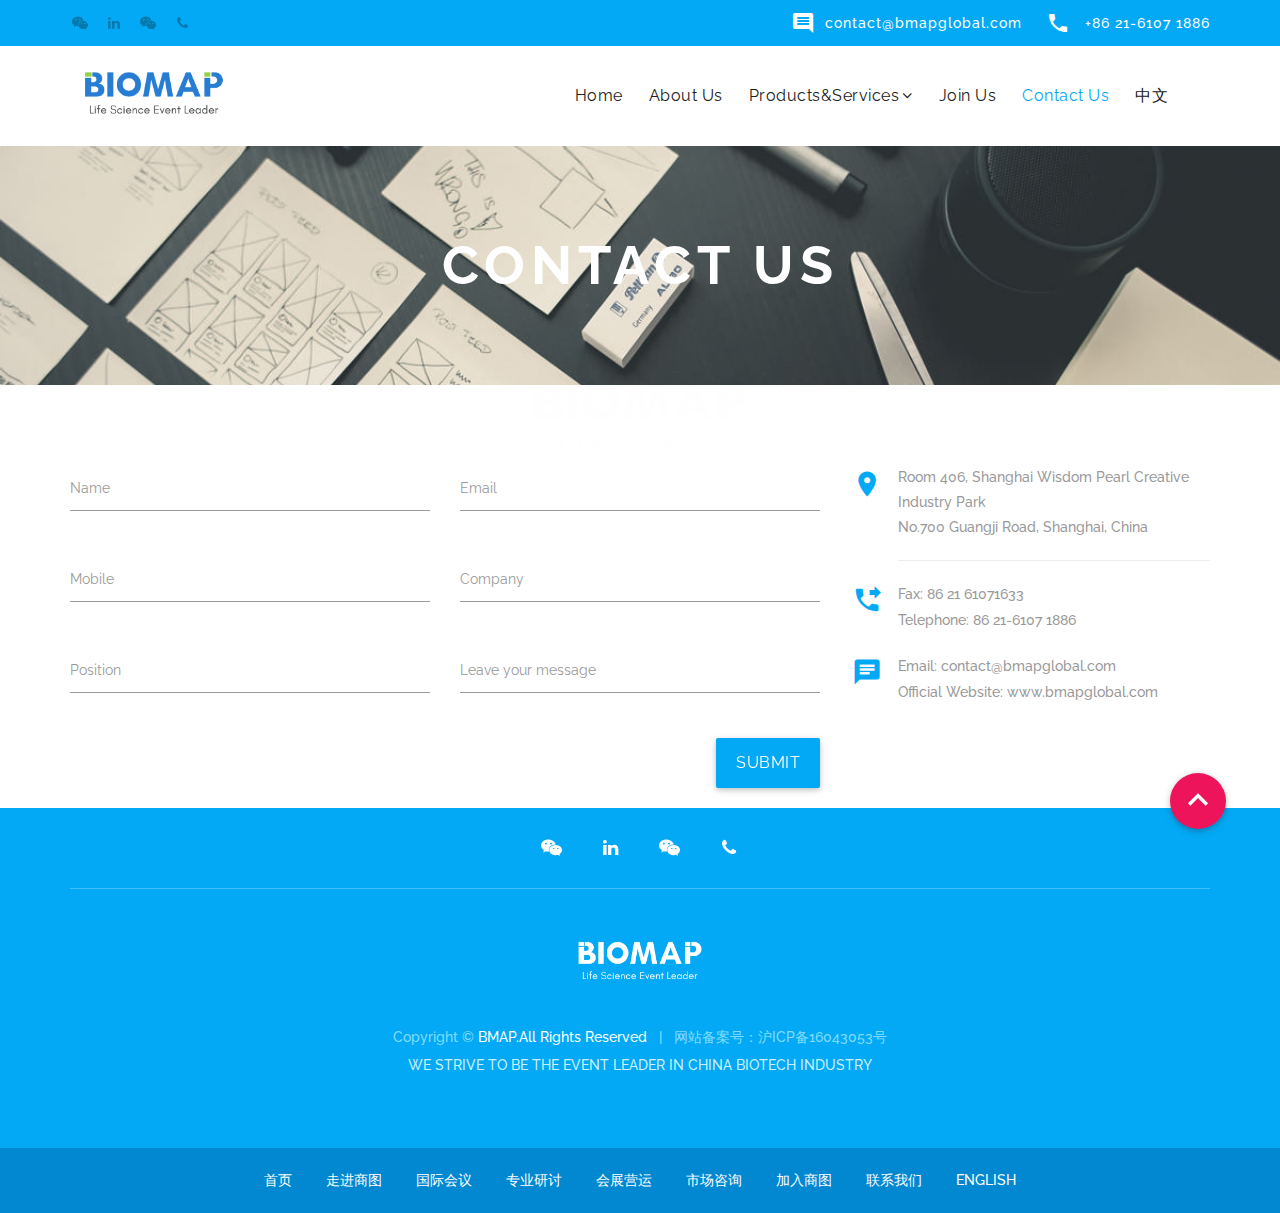
==== contactUs.html @ d89d4b1e "up load bmap" ====
<!DOCTYPE html>
<html lang="en">
<head>
	<meta charset="utf-8">
	<meta http-equiv="X-UA-Compatible" content="IE=edge">
	<meta name="viewport" content="width=device-width, initial-scale=1">
	<meta name="description" content="materialize is a responsive creative agency template">
	<meta name="keywords" content="material, corporate, business, parallax, creative, agency">
	<meta name="author" content="trendytheme.net">

	<title data-localize="header.contactUs"></title>

	<!--  favicon -->
	<link rel="shortcut icon" href="assets/img/ico/favicon.png">
	<!--  apple-touch-icon -->
	<link rel="apple-touch-icon-precomposed" sizes="144x144" href="assets/img/ico/apple-touch-icon-144-precomposed.png">
	<link rel="apple-touch-icon-precomposed" sizes="114x114" href="assets/img/ico/apple-touch-icon-114-precomposed.png">
	<link rel="apple-touch-icon-precomposed" sizes="72x72" href="assets/img/ico/apple-touch-icon-72-precomposed.png">
	<link rel="apple-touch-icon-precomposed" href="assets/img/ico/apple-touch-icon-57-precomposed.png">

	<link href='https://fonts.googleapis.com/css?family=Raleway:400,300,500,700,900' rel='stylesheet' type='text/css'>
	<!-- Material Icons CSS -->
	<link href="assets/fonts/iconfont/material-icons.css" rel="stylesheet">
	<!-- FontAwesome CSS -->
	<link href="assets/fonts/font-awesome/css/font-awesome.min.css" rel="stylesheet">
	<!-- magnific-popup -->
	<link href="assets/magnific-popup/magnific-popup.css" rel="stylesheet">
	<!-- flexslider -->
	<link href="assets/flexSlider/flexslider.css" rel="stylesheet">
	<!-- materialize -->
	<link href="assets/materialize/css/materialize.min.css" rel="stylesheet">
	<!-- Bootstrap -->
	<link href="assets/bootstrap/css/bootstrap.min.css" rel="stylesheet">
	<!-- shortcodes -->
	<link href="assets/css/shortcodes/shortcodes.css" rel="stylesheet">
	<!-- Main Style CSS -->
	<link href="style.css" rel="stylesheet">
	<link rel="stylesheet" type="text/css" href="modules/css/base.css">
	<!-- Corporate CSS -->
	<!-- <link href="assets/css/skins/corporate.css" rel="stylesheet"> -->

	<!-- HTML5 shim and Respond.js for IE8 support of HTML5 elements and media queries -->
	<!-- WARNING: Respond.js doesn't work if you view the page via file:// -->
	<!--[if lt IE 9]>
          <script src="https://oss.maxcdn.com/html5shiv/3.7.2/html5shiv.min.js"></script>
          <script src="https://oss.maxcdn.com/respond/1.4.2/respond.min.js"></script>
        <![endif]-->
</head>

<body id="top" class="has-header-search">

	<!-- Top bar start-->
	<div class="top-bar light-blue visible-md visible-lg">
		<div class="container">
			<div class="row">
				<!-- Social Icon -->
				<div class="col-md-6">
					<!-- Social Icon -->
					<ul class="list-inline social-top tt-animate btt clickHighlight">
						<li>
							<a href="#"><i class="fa fa-weixin"></i></a>
							<img src="./modules/images/erweima.jpg" alt="" class="dis-none">
						</li>
						<li>
							<a href="#"><i class="fa fa-linkedin"></i></a>
							<img src="./modules/images/erweima.jpg" alt="" class="dis-none">
						</li>
						<li>
							<a href="#"><i class="fa fa-weixin"></i></a>
							<img src="./modules/images/erweima.jpg" alt="" class="dis-none">
						</li>
						<li>
							<a href="#"><i class="fa fa-phone"></i></a>
							<img src="./modules/images/erweima.jpg" alt="" class="dis-none">
						</li>
					</ul>
				</div>

				<div class="col-md-6 text-right">
					<ul class="topbar-cta no-margin">
						<li class="mr-20">
							<a><i class="material-icons mr-10">&#xE0B9;</i>contact@bmapglobal.com</a>
						</li>
						<li>
							<a><i class="material-icons mr-10">&#xE0CD;</i> +86 21-6107 1886</a>
						</li>
					</ul>
				</div>
			</div><!-- /.row -->
		</div><!-- /.container -->
	</div>
	<!-- Top bar end-->


	<!--导航-->
	<header id="header" class="tt-nav transparent-header">

		<div class="header-sticky light-header">

			<div class="container">

				<div id="materialize-menu" class="menuzord">

					<!--logo start-->
					<a href="index.html" class="logo-brand">
						<img src="assets/img/logo.png" alt="" />
					</a>
					<!--logo end-->

					<!--mega menu start-->
					<ul class="menuzord-menu pull-right">
						<li><a data-localize="header.homePage" href="index.html">首页</a>
						</li>

						<li><a href="enterTheBusinessCircle.html" data-localize="header.enterTheBusinessCircle">走进商图</a>
						</li>

						<li><a href="javascript:void(0)"><strong data-localize="header.productsServices">产品与服务</strong></a>
							<ul class="dropdown">
								<li><a href="internationalConference.html"
										data-localize="header.productsAndServices.internationalConference">国际会议</a></li>
								<li><a href="professionalDiscussion.html"
										data-localize="header.productsAndServices.professionalSeminars">专业研讨</a></li>
								<li><a href="exhibitionOperation.html"
										data-localize="header.productsAndServices.exhibitionOperation">会展营运</a>
								</li>
								<li><a href="marketConsulting.html"
										data-localize="header.productsAndServices.marketConsultation">市场咨询</a></li>

							</ul>
						</li>

						<li><a href="enteringTheBusiness.html" data-localize="header.joinTheBusinessCircle">加入商图</a>
						</li>

						<li class="active"><a href="contactUs.html" data-localize="header.contactUs">加入我们</a>
						</li>

						<li><a href="javascript:void(0)" data-localize="header.language" id="language">English</a>
						</li>
					</ul>
					<!--mega menu end-->

				</div>
			</div>
		</div>
	</header>
	<!--导航 end-->

	<!-- 页面标题 -->
	<section class="page-title page-title-bg page-title-center ptb-90">
		<div class="container">
			<h2 class="text-bold white-text font-40 font-big" data-localize="contactUs.title">加入我们</h2>
		</div>
	</section>
	<!--页面标题 end-->

	<!-- contact-form-section -->
	<section class="section-padding">

		<div class="container">
			<div class="row">

				<div class="col-md-8">
					<form name="contact-form" id="contactForm" action="sendemail.php" method="POST">

						<div class="row">
							<div class="col-md-6">
								<div class="input-field">
									<input type="text" name="name" class="validate" id="name">
									<label for="name" data-localize="contactUs.name">姓名</label>
								</div>

							</div><!-- /.col-md-6 -->

							<div class="col-md-6">
								<div class="input-field">
									<label class="sr-only" for="email" data-localize="contactUs.email">邮箱</label>
									<input id="email" type="email" name="email" class="validate">
									<label for="email" data-error="wrong" data-success="right" data-localize="contactUs.email">邮箱</label>
								</div>
							</div><!-- /.col-md-6 -->
						</div><!-- /.row -->

						<div class="row">
							<div class="col-md-6">
								<div class="input-field">
									<input id="phone" type="tel" name="phone" class="validate">
									<label for="phone" data-localize="contactUs.mobile">电话</label>
								</div>
							</div><!-- /.col-md-6 -->

							<div class="col-md-6">
								<div class="input-field">
									<input id="website" type="text" name="website" class="validate">
									<label for="website" data-localize="contactUs.company">公司</label>
								</div>
							</div><!-- /.col-md-6 -->
						</div><!-- /.row -->

						<div class="row">
							<div class="col-md-6">
								<div class="input-field">
									<input id="phone" type="tel" name="phone" class="validate">
									<label for="phone" data-localize="contactUs.position">职位</label>
								</div>
							</div><!-- /.col-md-6 -->

							<div class="col-md-6">
								<div class="input-field">
									<input id="website" type="text" name="website" class="validate">
									<label for="website" data-localize="contactUs.leaveYourMessage">留言</label>
								</div>
							</div><!-- /.col-md-6 -->
						</div><!-- /.row -->

						<button type="submit" name="submit" class="waves-effect waves-light btn submit-button mt-30"
							data-localize="contactUs.submit">点击提交</button>
					</form>
				</div><!-- /.col-md-8 -->

				<div class="col-md-4 contact-info">

					<address>
						<i class="material-icons brand-color">&#xE8B4;</i>
						<div class="address" >
							<span data-localize="contactUs.address.content1">中国上海虹口区广纪路700号</span> <br>
							<span data-localize="contactUs.address.content2">明珠创意园二期406室</span>
							<hr>
						</div>

						<i class="material-icons brand-color">&#xE61C;</i>
						<div class="phone">
							<p><span data-localize="contactUs.fax.title"></span>: 86 21 61071633<br>
								<span data-localize="contactUs.telephone.title"></span>: 86 21-6107 1886</p>
						</div>

						<i class="material-icons brand-color">&#xE0B7;</i>
						<div class="mail">
							<p><a href="mailto:#"> <span data-localize="contactUs.emails.title"></span>: contact@bmapglobal.com</a><br>
								<a href="#"> <span data-localize="contactUs.officialWebsite.title"></span>: www.bmapglobal.com</a></p>
						</div>
					</address>
				</div><!-- /.col-md-4 -->
			</div><!-- /.row -->
		</div>

	</section>
	<!-- contact-form-section End -->


	<!--footer 4 start -->
	<footer class="footer footer-four">
		<div class="primary-footer brand-bg text-center">
			<div class="container">

				<a href="#top" class="page-scroll btn-floating btn-large pink back-top waves-effect waves-light"
					data-section="#top">
					<i class="material-icons">&#xE316;</i>
				</a>

				<ul class="social-link tt-animate ltr mt-20 clickHighlight">
					<li>
						<a href="#"><i class="fa fa-weixin"></i></a>
						<img src="./modules/images/erweima.jpg" alt="" class="dis-none">
					</li>
					<li>
						<a href="#"><i class="fa fa-linkedin"></i></a>
						<img src="./modules/images/erweima.jpg" alt="" class="dis-none">
					</li>
					<li>
						<a href="#"><i class="fa fa-weixin"></i></a>
						<img src="./modules/images/erweima.jpg" alt="" class="dis-none">
					</li>
					<li>
						<a href="#"><i class="fa fa-phone"></i></a>
						<img src="./modules/images/erweima.jpg" alt="" class="dis-none">
					</li>
				</ul>

				<hr class="mt-10">

				<div class="row">
					<div class="col-md-12">
						<div class="footer-logo">
							<img src="assets/img/logo-white.png" alt="">
						</div>

						<span class="copy-text">Copyright © <a href="#"> BMAP.All Rights Reserved</a>
							&nbsp; | &nbsp; 网站备案号：沪ICP备16043053号 </a></span>
						<div class="footer-intro">
							<p data-localize="footer.explain">
								致力于打造中国生物科技行业第一活动公司</p>
						</div>
					</div><!-- /.col-md-12 -->
				</div><!-- /.row -->
			</div><!-- /.container -->
		</div><!-- /.primary-footer -->

		<div class="secondary-footer brand-bg darken-2 text-center">
			<div class="container">
				<ul>
					<li><a href="index.html">首页</a></li>
					<li><a href="enterTheBusinessCircle.html">走进商图</a></li>
					<li><a href="internationalConference.html">国际会议</a></li>
					<li><a href="professionalDiscussion.html">专业研讨</a></li>
					<li><a href="exhibitionOperation.html">会展营运</a></li>
					<li><a href="marketConsulting.html">市场咨询</a></li>
					<li><a href="enteringTheBusiness.html">加入商图</a></li>
					<li><a href="contactUs.html">联系我们</a></li>
					<li><a href="javascript:void(0);">English</a></li>
				</ul>
			</div><!-- /.container -->
		</div><!-- /.secondary-footer -->
	</footer>
	<!--footer 4 end-->


	<!-- Preloader -->
	<div id="preloader">
		<div class="preloader-position">
			<img src="assets/img/logo-colored.png" alt="logo">
			<div class="progress">
				<div class="indeterminate"></div>
			</div>
		</div>
	</div>
	<!-- End Preloader -->


	<!-- jQuery -->
	<script src="assets/js/jquery-2.1.3.min.js"></script>
	<script src="assets/bootstrap/js/bootstrap.min.js"></script>
	<script src="assets/materialize/js/materialize.min.js"></script>
	<script src="assets/js/jquery.easing.min.js"></script>
	<script src="assets/js/smoothscroll.min.js"></script>
	<script src="assets/js/menuzord.js"></script>
	<script src="assets/js/equalheight.js"></script>
	<script src="assets/js/bootstrap-tabcollapse.min.js"></script>
	<script src="assets/js/jquery.inview.min.js"></script>
	<script src="assets/js/jquery.countTo.min.js"></script>
	<script src="assets/js/imagesloaded.js"></script>
	<script src="assets/js/jquery.shuffle.min.js"></script>
	<script src="assets/js/jquery.stellar.min.js"></script>
	<script src="assets/flexSlider/jquery.flexslider-min.js"></script>
	<script src="assets/magnific-popup/jquery.magnific-popup.min.js"></script>
	<script src="assets/js/jquery.easypiechart.js"></script>
	<script src="assets/js/scripts.js"></script>

	<!-- 自己写的 -->
	<script src="modules/js/common.js"></script>
	<script src="./modules/libs/jquery-localize/jquery.localize.min.js"></script>
	<script src="./modules/js/language_cookie.js"></script>
</body>

</html>
---- assets/fonts/iconfont/material-icons.css ----
@font-face {
  font-family: 'Material Icons';
  font-style: normal;
  font-weight: 400;
  src: url(MaterialIcons-Regular.eot); /* For IE6-8 */
  src: local('Material Icons'),
       local('MaterialIcons-Regular'),
       url(MaterialIcons-Regular.woff2) format('woff2'),
       url(MaterialIcons-Regular.woff) format('woff'),
       url(MaterialIcons-Regular.ttf) format('truetype');
}

.material-icons {
  font-family: 'Material Icons';
  font-weight: normal;
  font-style: normal;
  font-size: 24px;  /* Preferred icon size */
  display: inline-block;
  width: 1em;
  height: 1em;
  line-height: 1;
  text-transform: none;
  letter-spacing: normal;
  word-wrap: normal;
  white-space: nowrap;
  direction: ltr;

  /* Support for all WebKit browsers. */
  -webkit-font-smoothing: antialiased;
  /* Support for Safari and Chrome. */
  text-rendering: optimizeLegibility;

  /* Support for Firefox. */
  -moz-osx-font-smoothing: grayscale;

  /* Support for IE. */
  font-feature-settings: 'liga';
}
---- assets/css/shortcodes/shortcodes.css ----
/*-----------------------------------------------------------------------------------
Shortcodes style
-----------------------------------------------------------------------------------*/

@import url("accordion.css");
@import url("alert.css");
@import url("blog.css");
@import url("countdown.css");
@import url("facts.css");
@import url("form-style.css");
@import url("featured-box.css");
@import url("footer.css");
@import url("header.css");
@import url("page-title.css");
@import url("portfolio.css");
@import url("promo-box.css");
@import url("pricing.css");
@import url("slider.css");
@import url("tabs.css");
@import url("team.css");
@import url("testimonial.css");
---- style.css ----
/********************************************************
    Template Name: materialize
    Created By: TrendyTheme
    Envato Profile: https://themeforest.net/user/trendytheme
    Website: http://trendytheme.net
    Version: 1.5
    Support: http://trendytheme.net/support
*********************************************************/



/*
====================================
[ CSS TABLE CONTENT ]
------------------------------------
    1.0 - General
    2.0 - Typography
    3.0 - Global Style
    4.0 - Color Presets
    5.0 - Overlay css
    6.0 - Hero css
    7.0 - Background Banner
    8.0 - 404 page
    9.0 - Author Wrapper
    10.0 - Progress bar
    11.0 - Clients
    12.0 - Gallery Thumb
    13.0 - Material CSS Customization
    14.0 - Social Icon Animation
    15.0 - device mockup carousel
    16.0 - Search Style
    17.0 - Preloader

-------------------------------------
[ END CSS TABLE CONTENT ]
=====================================
*/


/* Import css files */
@import url("assets/fonts/flaticon/flaticon.css");

/* Google Web Fonts */
@import url(https://fonts.googleapis.com/css?family=Roboto:400,300,500,700,900);
@import url(https://fonts.googleapis.com/css?family=Great+Vibes);



/* ================= General ==================== */

body{
    font-family: 'Raleway', sans-serif !important;
    font-size: 14px;
    line-height: 29px;
    font-weight: 500;
    color: #999;
    background-color: #fff;
    overflow-x: hidden;
    -webkit-text-size-adjust: 100%;
    -webkit-overflow-scrolling: touch;
    -webkit-font-smoothing: antialiased !important;
}

html {
    font-family: 'Raleway', sans-serif!important;
}

html,
body {
    width: 100%;
    height: 100%;
}


/* Link style
/* ------------------------------ */
a {
    color: #ed145b;
}
a,
a > * {
    outline: none;
    cursor: pointer;
    text-decoration: none;
}
a:focus,
a:hover {
    color: #03a9f4;
    outline: none;
    text-decoration: none;
}


/* Transition elements
/* ------------------------------ */
a,
.navbar a,
.form-control {
    -webkit-transition: all 0.3s ease;
    -moz-transition: all 0.3s ease;
    -ms-transition: all 0.3s ease;
    -o-transition: all 0.3s ease;
    transition: all 0.3s ease; 
}


/* ================ Typography ================== */

h1, h2, h3, h4, h5, h6{
    font-family: 'Raleway', sans-serif!important;
    font-weight: 700;
    color: #202020;
    margin: 0 0 15px;
}

h1 {
    font-size: 40px;
}
h2 {
    font-size: 20px;
}
h3 {
    font-size: 18px;
}
h4 {
    font-size: 16px;
}
h5 {
    font-size: 14px;
}
h6 {
    font-size: 12px;
}

p img { 
    margin: 0; 
}

p {
    margin: 0 0 20px;
    /* margin: 0 0 30px; */
    line-height: 26px;
}

hr {
    margin: 0;
}

/* Material Button Style
/* ------------------------------ */
.btn {
    height: 50px;
    padding: 12px 20px;
    font-size: 16px;
    line-height: 26px;
    border-radius: 2px;
    background-color: #03a9f4; /*brand primary color*/
    border: 0;
}

.btn-lg {
    padding: 12px 38px;
}

/*button size in extra small devices*/
@media screen and (max-width: 767px) {
    .btn-lg {
        height: auto;
        font-size: 14px;
        padding: 8px 25px;
    }
}

.btn:hover{
    background-color: #03a9f4;
}

.btn.active, 
.btn:active {
    box-shadow: 0 5px 11px 0 rgba(0, 0, 0, 0.18), 0 4px 15px 0 rgba(0, 0, 0, 0.15);
}


.btn.white,
.btn.white:hover,
.btn.white:focus {
    color: #03a9f4;
}

.btn i.material-icons {
    font-size: 20px;
}

.btn.focus, 
.btn:focus, 
.btn:hover {
    color: #fff;
}
.btn:focus,
button:focus {
    outline: none !important;
}


/*Download Button*/
.btn-download {
    padding: 16px 38px;
    text-align: left;
    line-height: 22px;
    height: 75px;
}
.btn-download i{
    font-size: 30px;
    line-height: 48px;
}
.btn-download span{
    display: block!important;
    overflow: hidden;
}
.btn-download strong{
    display: block;
    font-size: 20px;
    font-weight: 900;
    text-transform: uppercase;
}



address {
    margin: 30px 0 0;
    font-style: normal;
    line-height: 25px;
}
address hr {
    margin-top: 20px;
    margin-bottom: 20px; 
}


thead {
    color: #272829;
    background-color: #f5f5f5;
    border-bottom: 1px solid #eee;
}
.table>thead>tr>th {
    padding: 12px 8px;
}
.table>thead>tr>th {
    border-bottom: 0;
}
.table>tbody>tr>td,
.table>tbody>tr>th {
    color: #666;
    padding: 15px 8px;
    border-top: 1px solid #eee;
}



.contact-info i {
    font-size: 30px;
    line-height: 38px;
    float: left;
    margin-right: 18px;
    padding-left: 2px;
}

.contact-info .address,
.contact-info .phone,
.contact-info .mail{
    overflow: hidden;
}
.contact-info .mail a {
    color: #999;
}
.contact-info .mail a:hover {
    color: #03a9f4;
}

#mapcontent p {
    margin: 0;
}


/*Contact Form*/
.contact-form-wrapper {
    background: url('assets/img/vactor-map.png') no-repeat center center;
}
.contact-form-bg {
    background: url('assets/img/vactor-map.png') no-repeat center center;
    background-size: contain;
}

@media (min-width: 992px) {
    #contactForm .submit-button {
        float: right;
    }
}




/* Customize Material Form style 
/* ------------------------------------ */
.form-control {
    border-radius: 0;
}
.input-field {
    margin-top: 45px;
}
.input-field label {
    color: #999;
    top: 0;
    left: 0;
    font-size: 14px;
    line-height: 16px;
    font-weight: 400;
    margin: 0;
}
.input-field label.active {
    font-size: 12px;
}

.alert {
    padding: 12px 15px;
}

.overflow-hidden {
	overflow: hidden;
}

/* ================= Global Classes ==================== */
.no-margin {
    margin: 0 !important;
}

.no-gutter > [class*='col-'] {
    padding-right: 0;
    padding-left: 0;
}
.no-padding {
    padding: 0 !important;
}

.section-padding {
    padding: 110px 0;
}


/*margin top*/
.mt-10 {
    margin-top: 10px;
}
.mt-15 {
    margin-top: 15px;
}
.mt-20 {
    margin-top: 20px;
}
.mt-30 {
    margin-top: 30px;
}
.mt-40 {
    margin-top: 40px;
}
.mt-50 {
    margin-top: 50px;
}
.mt-80 {
    margin-top: 80px;
}
.mt-100 {
    margin-top: 100px;
}

/*margin bottom*/
.mb-10 {
    margin-bottom: 10px !important;
}
.mb-15 {
    margin-bottom: 15px !important;
}
.mb-20 {
    margin-bottom: 20px !important;
}
.mb-30 {
    margin-bottom: 30px !important;
}
.mb-40 {
    margin-bottom: 40px !important;
}
.mb-50 {
    margin-bottom: 50px !important;
}
.mb-80 {
    margin-bottom: 80px !important;
}
.mb-100 {
    margin-bottom: 100px !important;
}
.mtb-50 {
    margin: 50px 0 !important;
}

/*margin right*/
.mr-10 {
    margin-right: 10px;
}
.mr-20 {
    margin-right: 20px;
}

/*margin left*/
.ml-10 {
    margin-left: 10px;
}
.ml-20 {
    margin-left: 20px;
}



/*padding-top*/
.padding-top-50 {
    padding-top: 50px;
}
.padding-top-70 {
    padding-top: 70px;
}
.padding-top-90 {
    padding-top: 90px;
}
.padding-top-100 {
    padding-top: 100px;
}
.padding-top-110 {
    padding-top: 110px;
}
.padding-top-120 {
    padding-top: 120px;
}
.padding-top-160 {
    padding-top: 160px;
}
.padding-top-220 {
    padding-top: 220px;
}

@media screen and (max-width: 768px) {
    .padding-top-220 {
        padding-top: 170px;
    }
}



/*padding-bottom*/

.padding-bottom-20 {
    padding-bottom: 20px;
}
.padding-bottom-30 {
    padding-bottom: 30px;
}
.padding-bottom-50 {
    padding-bottom: 50px;
}
.padding-bottom-70 {
    padding-bottom: 70px;
}
.padding-bottom-80 {
    padding-bottom: 80px;
}
.padding-bottom-90 {
    padding-bottom: 90px;
}
.padding-bottom-100 {
    padding-bottom: 100px;
}
.padding-bottom-110 {
    padding-bottom: 110px;
}
.padding-bottom-120 {
    padding-bottom: 120px;
}
.padding-bottom-190 {
    padding-bottom: 190px;
}


@media screen and (min-width: 992px) {
    /*padding left*/
    .pl-100 {
        padding-left: 100px;
    }
}

/*padding top bottom*/
.ptb-30 {
    padding: 30px 0;
}
.ptb-50 {
    padding: 50px 0;
}
.ptb-70 {
    padding: 70px 0;
}
.ptb-90 {
    padding-top: 190px;
    padding-bottom: 90px;
}
.ptb-110 {
    padding-top: 110px;
    padding-bottom: 110px;
}
.ptb-120 {
    padding-top: 120px;
    padding-bottom: 120px;
}
.ptb-150 {
    padding: 150px 0;
}
.ptb-190 {
    padding: 190px 0;
}


/*Margin for small devices*/
@media screen and (max-width: 991px) {
    /*margin top*/
    .mt-sm-30 {
        margin-top: 30px;
    }
    .mt-sm-50 {
        margin-top: 50px;
    }
    
    /*margin-bottom*/
    .mb-sm-30 {
        margin-bottom: 30px;
    }
    .mb-sm-50 {
        margin-bottom: 50px;
    }
}


@media screen and (max-width: 768px) {
    .mt-xs-30 {
        margin-top: 30px;
    }
    .mt-xs-46 {
        margin-top: 46px;
    }
}




/*Border Radious*/
.radius-2 {
    border-radius: 2px;
}
.radius-3 {
    border-radius: 3px;
}
.radius-4 {
    border-radius: 4px;
}


/*Font Family*/
.font-roboto {
    font-family: 'Roboto', sans-serif !important;
}
.font-greatvibes {
    font-family: 'Great Vibes', cursive !important;
}


/*Font Size*/
.font-20 {
    font-size: 20px
}
.font-25 {
    font-size: 25px
}
.font-30 {
    font-size: 30px
}
.font-35 {
    font-size: 35px
}
.font-40 {
    font-size: 40px
}


/*font size in extra small devices*/
@media screen and (max-width: 767px) {

    .font-30 {
        font-size: 25px
    }

    h1,
    .font-35,
    .font-40 {
        font-size: 30px
    }
}



/*Line Height*/
.line-height-40 {
    line-height: 40px;
}
.line-height-50 {
    line-height: 50px;
}

.text-light {
    font-weight: 300 !important;
}

.text-regular {
    font-weight: 400 !important;
}

.text-medium {
    font-weight: 500 !important;
}
.text-bold {
    font-weight: 700 !important;
}
.text-extrabold {
    font-weight: 900 !important;
}

.dark-text {
    color: #202020 !important;
}

.light-grey-text {
    color: #dedede !important;
}




/*List Style*/
.list-icon li{
    font-size: 17px;
    line-height: 40px;
}
.list-icon li .material-icons {
    position: relative;
    top: 5px;
}



/*height*/
.height-200 {
    height: 200px!important;
}
.height-350 {
    height: 350px!important;
}
.height-450 {
    height: 450px!important;
}
.height-650 {
    height: 650px!important;
}




/* ================= Color Presets ==================== */
.brand-color {
    color: #03a9f4 !important; /*theme primary color*/
}
.brand-color.darken-2 {
    color: #0288d1 !important;
}
.brand-bg {
    background-color: #03a9f4 !important; /*theme primary background color*/
}

.brand-bg.darken-2 {
    background-color: #0288d1 !important;
}

.brand-hover:hover {
	background-color: #03a9f4 !important; /*theme primary hover color*/
}



.green-bg {
    background-color: #71c44c !important;
}
.green-color {
    color: #71c44c !important;
}
 
.pink {
    background-color: #ed145b !important;
}
.white-bg {
    background-color: #fff !important;
}
.gray-bg {
    background-color: #f5f5f5!important;
}
.light-gray-bg {
    background-color: #f3f3f3 !important;
}
.light-pink-bg {
    background: #fff8f1 !important;
}

.dark-bg.darken-1 {
    background: #101010 !important;
}
.dark-bg {
    background: #202020 !important;
}
.dark-bg.lighten-1 {
    background-color: #1e262a !important;
}
.dark-bg.lighten-2 {
    background-color: #303b41 !important;
}
.dark-bg.lighten-3 {
    background-color: #2c2c2c !important;
}
.dark-bg.lighten-4 {
    background-color: #373a3d !important;
}

.border-top {
    border-top: 1px solid #eee;
}
.border-tb {
    border-top: 1px solid #eee;
    border-bottom: 1px solid #eee;
}



/* ================= Pre Defined Overlay ==================== */

.overlay,
.overlay .container {
  position: relative;
}
.overlay:before {
    content: "";
    width: 100%;
    height: 100%;
    position: absolute;
    top: 0;
    left: 0;
    background: rgba(0, 0, 0, 0.2); /*fallback overlay*/
}


/* dark overlay */
.overlay.dark-0:before {
    background-color: rgba(0,0,0,0);
}
.overlay.dark-1:before {
    background-color: rgba(0,0,0,.1);
}
.overlay.dark-2:before {
    background-color: rgba(0,0,0,.2);
}
.overlay.dark-3:before {
    background-color: rgba(0,0,0,.3);
}
.overlay.dark-4:before {
    background-color: rgba(0,0,0,.4);
}
.overlay.dark-5:before {
    background-color: rgba(0,0,0,.5);
}
.overlay.dark-6:before {
    background-color: rgba(0,0,0,.6);
}
.overlay.dark-7:before {
    background-color: rgba(0,0,0,.7);
}
.overlay.dark-8:before {
    background-color: rgba(0,0,0,.8);
}
.overlay.dark-9:before {
    background-color: rgba(0,0,0,.9);
}
.overlay.dark-10:before {
    background-color: rgba(0,0,0,1);
}


/* light overlay */
.overlay.light-0:before {
    background-color: rgba(255,255,255,0);
}
.overlay.light-1:before {
    background-color: rgba(255,255,255,.1);
}
.overlay.light-2:before {
    background-color: rgba(255,255,255,.2);
}
.overlay.light-3:before {
    background-color: rgba(255,255,255,.3);
}
.overlay.light-4:before {
    background-color: rgba(255,255,255,.4);
}
.overlay.light-5:before {
    background-color: rgba(255,255,255,.5);
}
.overlay.light-6:before {
    background-color: rgba(255,255,255,.6);
}
.overlay.light-7:before {
    background-color: rgba(255,255,255,.7);
}
.overlay.light-8:before {
    background-color: rgba(255,255,255,.8);
}
.overlay.light-9:before {
    background-color: rgba(255,255,255,.9);
}
.overlay.light-10:before {
    background-color: rgba(255,255,255,1);
}



.full-height {
  height: 100vh;
  width: 100%;
}

.half-height {
  height: 78vh !important;
  width: 100%;
}


/*Verticle Aligne Middle for equel height*/
.valign-wrapper {
    display: table;
    width: 100%;
}
.valign-cell {
    display: table-cell;
    vertical-align: middle;
}


/*equal height wrapper*/
.equal-wrapper {}
.equal-wrapper img {
    width: 100%;
}
.equal-wrapper-content {
    padding: 0 120px;
}
.equal-wrapper-content .featured-item .icon {
    float: left;
    margin-right: 35px;
    color: #60e3f8;
}

@media screen and (max-width: 991px) {
    .equal-wrapper-content {
        padding: 50px 30px;
    }
}


/* ================= Hero Unit ==================== */
.intro-title {
    font-size: 60px;
    font-weight: 900;
}
.sub-intro {
    display: block;
    margin: 0 auto 30px;
}
@media (min-width: 768px){
    .sub-intro {
        width: 60%;
    }
}


.section-title {
    font-size: 40px;
    margin-bottom: 50px;
}
.section-sub {
    margin: 0 auto;
}
@media (min-width: 992px){
    .section-sub {
        width: 60%;
    }
}

.width-60 {
    width: 60%;
    margin: 0 auto;
}

@media screen and (max-width: 767px) {

    .intro-title {
        font-size: 35px;
    }
    .section-title {
        font-size: 30px;
    }
    .section-title p {
        width: 100%;
    }
    .width-60 {
        width: 100%;
    }

}


/*Hero Clouds*/
.hero-clouds {
  position: absolute;
  top: 0;
  left: 0;
  width: 250.625em;
  height: 100vh;
  background: url('assets/img/banner/clouds.png') 0px 100% repeat-x;
  -webkit-animation: cloudLoop 80s linear infinite;
          animation: cloudLoop 80s linear infinite;
}


/*keyframes for cloud*/
@-webkit-keyframes cloudLoop {
  0% {
    -webkit-transform: translate3d(0, 0, 0);
            transform: translate3d(0, 0, 0);
  }
  100% {
    -webkit-transform: translate3d(-50%, 0, 0);
            transform: translate3d(-50%, 0, 0);
  }
}

@keyframes cloudLoop {
  0% {
    -webkit-transform: translate3d(0, 0, 0);
            transform: translate3d(0, 0, 0);
  }
  100% {
    -webkit-transform: translate3d(-50%, 0, 0);
            transform: translate3d(-50%, 0, 0);
  }
}



/*Mouse animate icon*/
.mouse-icon {
    position: absolute;
    left: 50%;
    bottom: 40px;
    border: 2px solid #fff;
    border-radius: 16px;
    height: 40px;
    width: 24px;
    margin-left: -15px;
    display: block;
    z-index: 10;
}

.mouse-icon .wheel {
    -webkit-animation-name: drop;
    -webkit-animation-duration: 1s;
    -webkit-animation-timing-function: linear;
    -webkit-animation-delay: 0s;
    -webkit-animation-iteration-count: infinite;
    -webkit-animation-play-state: running;
    animation-name: drop;
    animation-duration: 1s;
    animation-timing-function: linear;
    animation-delay: 0s;
    animation-iteration-count: infinite;
    animation-play-state: running;
}

.mouse-icon .wheel {
    position: relative;
    border-radius: 10px;
    background: #fff;
    width: 2px;
    height: 6px;
    top: 4px;
    margin-left: auto;
    margin-right: auto;
}

@-webkit-keyframes drop {
    0%   { top:5px;  opacity: 0;}
    30%  { top:10px; opacity: 1;}
    100% { top:25px; opacity: 0;}
}

@keyframes drop {
    0%   { top:5px;  opacity: 0;}
    30%  { top:10px; opacity: 1;}
    100% { top:25px; opacity: 0;}
}





/*Video Introduction*/
.video-intro {
    position: relative;
}
.video-intro .external-link {
    position: absolute;
    top: 50%;
    left: 50%;
    margin-top: -30px;
    margin-left: -30px;
}
.video-intro .external-link .material-icons {
    font-size: 60px;
    color: rgba(255, 255, 255, 0.4);
    -webkit-transition: color 0.3s ease;
    -moz-transition: color 0.3s ease;
    -ms-transition: color 0.3s ease;
    transition: color 0.3s ease;
}

.video-intro:hover .external-link .material-icons {
    color: rgba(255, 255, 255, 0.9);
}


.video-trigger i.material-icons {
    font-size: 68px;
    color: #fff;
    margin: 0 20px;
    position: relative;
    top: 24px;
}


.mocup-wrapper {
    position: relative;
}
.mocup-wrapper img {
    max-width: 100%;
}

@media screen and (max-width: 991px) {
   .mocup-wrapper-sm img{
        width: 100%;
   } 
}



/* ================= Banner Background ==================== */
.bg-cover,
[class*='banner-'] {
    background-size: cover !important;
}

.banner-1 {
    background-image: url("assets/img/banner/banner-1.jpg");  
}
.banner-2 {
    background-image: url("assets/img/banner/banner-2.jpg");  
}
.banner-3 {
    background-image: url("assets/img/banner/banner-3.jpg");  
}
.banner-4 {
    background-image: url("assets/img/banner/banner-4.jpg");  
}
.banner-5 {
    background-image: url("assets/img/banner/banner-5.jpg");
}
.banner-6 {
    background-image: url("assets/img/banner/banner-6.jpg");  
}
.banner-7 {
    background-image: url("assets/img/banner/banner-7.jpg");  
}
.banner-8 {
    background-image: url("assets/img/banner/banner-8.jpg");
}
.banner-9 {
    background-image: url("assets/img/banner/banner-9.jpg");  
}
.banner-10 {
    background-image: url("assets/img/banner/banner-10.jpg");  
}
.banner-11 {
    background-image: url("assets/img/banner/banner-11.jpg");  
}
.banner-12 {
    background-image: url("assets/img/banner/banner-12.jpg");  
}
.banner-13 {
    background-image: url("assets/img/banner/banner-13.jpg");  
}
.banner-14 {
    background-image: url("assets/img/banner/banner-14.jpg"); 
}
.banner-14.overlay::before  {
    background-color: rgba(246, 72, 63, 0.9);
}
.banner-15 {
    background-image: url("assets/img/banner/banner-15.jpg");  
}
.banner-16 {
    background-image: url("assets/img/banner/banner-16.jpg");  
}
.banner-17 {
    background-image: url("assets/img/banner/banner-17.jpg");  
}
.banner-18 {
    background-image: url("assets/img/banner/banner-18.jpg");  
}
.banner-19 {
    background-image: url("assets/img/banner/banner-19.jpg");  
}
.banner-20 {
    background-image: url("assets/img/banner/banner-20.jpg");  
}

@media screen and (max-width: 767px) {
    .banner-wrapper {
        margin-top: 45px;
    }
}

@media (min-width: 992px) {
    .bg-fixed {
        background-attachment: fixed;
    }
}


/* ================= 404 Page ==================== */
.error-wrapper {
    padding: 50px 0;
}
.error-wrapper i {
    font-size: 130px;
    line-height: 170px;
    text-align: center;
    display: block;
    color: #dadada;
}

.error-info {
    padding-left: 60px;
    border-left: 1px solid #eee;
}
.error-info h1{
    color: #fff;
    font-size: 130px;
    line-height: 100px;
    font-weight: 700;
    text-shadow: 5px 5px 0 #dadada, -1px -1px 0 #dadada, 1px -1px 0 #dadada, -1px 1px 0 #dadada, 1px 1px 0 #dadada;
}
.ie9 .error-info h1,
.ie9 .error-wrapper-alt h1{
    color: #999;
}
.error-sub {
    display: block;
    font-size: 30px;
    line-height: 45px;
    font-weight: 700;
    text-transform: uppercase;
}

@media screen and (max-width: 767px) {
    .error-info {
        padding-left: 0;
        border-left: 0;
        text-align: center;
    }
}
@media (min-width: 992px) {
    .error-wrapper {
        padding: 200px 0;
    }
}

.error-wrapper-alt h1 {
    color: #fff;
    font-size: 130px;
    line-height: 130px;
    font-weight: 700;
    text-shadow: 5px 5px 0 #dadada, -1px -1px 0 #dadada, 1px -1px 0 #dadada, -1px 1px 0 #dadada, 1px 1px 0 #dadada;
}



/*Magnific Popup Close Button*/
.mfp-image-holder .mfp-close, 
.mfp-iframe-holder .mfp-close {
    right: -10px;
    padding-right: 0;
    width: 40px;
    text-align: center;
}
button.mfp-close:focus,
button.mfp-arrow {
    background-color: transparent;
}

.mfp-bg{
    z-index: 1055;
}

.mfp-wrap {
    z-index: 1056;
}

.mfp-image-holder .mfp-close:hover, 
.mfp-iframe-holder .mfp-close:hover{
    cursor: pointer;
}

.mfp-zoom-out-cur{
    cursor: default;
}



/* Onepage*/
.box-padding {
    padding: 60px 40px;
}


/*Author Wrapper*/
.profile .author-cover {
    position: relative;
}
.profile .author-cover img{
    width: 100%;
}
.author-wrapper.profile .author-avatar {
    position: relative;
    padding: 15px 20px 30px 130px;
}
.author-wrapper.profile .author-avatar img {
    width: 100px;
    height: 100px;
    border-radius: 50%;
    background: #fff;
    padding: 5px;
    position: absolute;
    top: -30px;
    left: 15px;
    z-index: 20;
}

.profile .author-meta {
    padding: 0 40px;
    overflow: hidden;
}
.profile .author-meta li {
    margin: 10px 0;
    font-weight: 500;
}
.profile .author-meta li .title {
    display: inline-block;
    width: 135px;
    color: #202020;
}
.profile .author-meta li .address {
    float: right;
    width: 50%;
}
.profile .available {
    display: block;
    padding: 10px;
    text-align: center;
}
.profile .available a{
    display: inline-block;
    color: #999;
}
.profile .available a:hover{
    color: #03a9f4;
}

@media screen and (max-width: 991px) {
    .author-wrapper.profile {
        margin-top: 30px;
    }  
}

@media screen and (max-width: 479px) {
    .box-padding .cta-button .btn {
        display: block;
        margin-top: 10px;
    }
    .profile .author-meta li .title {
        width: 80px;
    }
    .profile .author-meta li .address {
        width: 60%;
    }

}



/* ================= Progress bar ==================== */
.progress-section {
    position: relative;
}
.progress-title {
    display: block;
    margin-bottom: 8px;
}

.progress {
    box-shadow: none;
    background-color: #eee;
    height: 5px;
    overflow: visible;
    border-radius: 0;
    margin-bottom: 30px;
}
.progress-bar {
    box-shadow: none;
    text-align: right;
}

.progress-bar span {
    position: absolute;
    top: -32px;
    color: #999;
    font-size: 14px;
    display: inline-block;
}


/*IE Fixing*/
.ie11 .progress-bar span,
.ie10 .progress-bar span,
.ie9 .progress-bar span {
  top: -25px;
  right: 0;
}

.progress .progress-bar.six-sec-ease-in-out {
  -webkit-transition: width 2s ease-in-out;
  -moz-transition: width 2s ease-in-out;
  -o-transition: width 2s ease-in-out;
  transition:  width 2s ease-in-out;
}


/*Progress Dot Style*/
.progress-dot {
    position: relative;
}
.progress-dot::before {
    content: "";
    width: 20px;
    height: 20px;
    background-color: #03a9f4;
    border-radius: 50%;
    position: absolute;
    top: 0;
    margin-top: -8px;
    right: -1px;
}



/* ================= Clients ==================== */
.clients-grid .border-box {
    border: 1px solid #eee;
    margin-left: -1px;
    margin-bottom: -1px;
    -webkit-transition: box-shadow 0.3s;
    -moz-transition: box-shadow 0.3s;
    -ms-transition: box-shadow 0.3s;
    transition: box-shadow 0.3s;
}

.clients-grid .border-box a{
    display: block;
    margin-left: auto;
    margin-right: auto;
}

.clients-grid .border-box img {
    padding: 30px 50px;
    display: block;
    margin-left: auto;
    margin-right: auto;
    width: 100%;
    -webkit-filter: grayscale(100%); /* Chrome, Safari, Opera */
    filter: grayscale(100%);
    -webkit-transition: all 0.3s;
    -moz-transition: all 0.3s;
    -ms-transition: all 0.3s;
    transition: all 0.3s;
}
.clients-grid .border-box img:hover {
    -webkit-filter: grayscale(0%);
    filter: grayscale(0%);
}

.clients-grid .border-box:hover{
    box-shadow: 0 2px 5px 0 rgba(0, 0, 0, 0.16), 0 2px 10px 0 rgba(0, 0, 0, 0.12);
}


/*
Grid Gutter Style
---------------------------------------------------------------------------*/
.clients-grid.grid-gutter .border-box {
    margin-bottom: 30px;
}

/*
Gutter Style
---------------------------------------------------------------------------*/
@media (max-width: 991px) {
    .clients-grid.gutter .border-box {
        margin-bottom: 30px;
    } 
}



/*
Gallery Thumb
-----------------------------------------------------*/
.gallery-thumb .flex-viewport li img {
    width: 100%;
}
.gallery-thumb .flex-control-thumbs {
    margin: -35px 0 0;
}

.gallery-thumb .flex-control-thumbs li {
    width: 70px;
    float: none;
    margin: 0 5px;
}

.gallery-thumb .flex-control-thumbs img {
    width: 70px;
    height: 70px!important;
    border-radius: 50%;
    background: #fff;
    padding: 5px;
    opacity: 1;
    z-index: 100;
    position: relative;
}

.gallery-thumb .flex-direction-nav a {
    opacity: 1;
    top: auto;
    bottom: 45px;
    text-align: center;
}
.gallery-thumb .flex-direction-nav .flex-prev {
    left: 15px;
}
.gallery-thumb .flex-direction-nav .flex-next {
    right: 15px;
}
.gallery-thumb  .flex-direction-nav a.flex-prev::before,
.gallery-thumb  .flex-direction-nav a.flex-next::before {
    font-family: 'Material Icons';
    font-size: 20px;
    color: #fff;  
}
.gallery-thumb  .flex-direction-nav a.flex-prev::before {
    content: 'arrow_back';
}
.gallery-thumb  .flex-direction-nav a.flex-next::before {
    content: 'arrow_forward';
}


@media screen and (max-width: 370px){
    .gallery-thumb .flex-control-thumbs li {
        width: 50px;
    }

    .gallery-thumb .flex-control-thumbs img {
        width: 50px;
        height: 50px!important;
    }

}



/* ====== Food Menu CSS for restaurant and coffee shop ====== */
/*you can remove this css if you not use restaurant demo or coffee shop demo*/
.food-menu-category {
    padding-bottom: 35px;
}
.food-menu-category .food-menu-wrapper {
    -webkit-transition: box-shadow .3s ease-out;
    -moz-transition: box-shadow .3s ease-out;
    -o-transition: box-shadow .3s ease-out;
    -ms-transition: box-shadow .3s ease-out;
    transition: box-shadow .3s ease-out;
}
.food-menu-category:hover .food-menu-wrapper {
    box-shadow: 0 8px 17px 0 rgba(0, 0, 0, 0.2), 0 6px 20px 0 rgba(0, 0, 0, 0.19);
}

.food-menu-intro {
    padding: 24px;
}
.food-menu-intro .material-icons{
    font-size: 40px;
}
.food-menu-list {
    padding: 30px;
}

.food-menu {
    border-bottom: 1px dotted rgba(255, 255, 255, 0.5);
    padding: 0 0 15px;
    margin: 0 0 15px;
}
.food-menu-title {
    margin-bottom: 5px;
}
.food-menu-detail {
    line-height: 20px;
}
.food-menu-price {
    font-style: italic;
}
.food-menu-price-detail {
    position: relative;
    text-align: right;
}
.food-menu-label {
    background: #fff8f1;
    color: #03a9f4;
    display: inline-block;
    padding: 0 10px;
    font-style: italic;
    font-size: 13px;
    float: right;
    position: relative;
}



/*Flat Icon Setup*/
i[class^="flaticon-"] {
    line-height: 50px;
    display: inline-block;
}
i[class^="flaticon-"]:before {
    font-size: 45px;
    margin-left: 0;
}





/* ================= Material CSS Customization ==================== */
nav {
    background-color: transparent;
}
nav ul,
nav ul li {
    float: none;
}
nav ul li:hover, 
nav ul li.active {
    background-color: transparent;
}
nav ul a {
    font-size: inherit;
}


@media only screen and (min-width: 1200px){
  .container {
    width: 1170px;
  }
}

@media only screen and (max-width: 749px) {
    .container {
        width: 100%; 
    }
}
@media only screen and (max-width: 601px) {
    .container {
         width: 90%; 
    }
}

.container .row,
.container-fluid .row {
    margin-bottom: 0;
}

.container .row {
    margin-right: -15px;
    margin-left: -15px;
}

.row .col {
    padding-right: 15px;
    padding-left: 15px;
}

.carousel {
    height: auto;
}


#owl-demo .section img{
    display: block;
    width: 100%;
    height: auto;
}


/* Button Style In Shortcode Page
/* ---------------------------------- */
.button-style .btn,
.button-style .btn-large {
    margin-right: 30px;
    margin-bottom: 30px;
}
.button-style .btn-floating i {
    height: auto !important;
}

/*Equal Height Columns*/
@media (max-width: 767px) {
    .equal-height-column {
        height: auto !important;
    }
}



/*TT Animate CSS*/
.tt-animate i {
    text-align         : center;
    overflow           : hidden;
    -webkit-transition : all 0.5s;
    -moz-transition    : all 0.5s;
    transition         : all 0.5s;
}

.tt-animate i::before {
    speak                       : none;
    display                     : block;
    -webkit-font-smoothing      : subpixel-antialiased !important;
    -webkit-backface-visibility : hidden;
    -moz-backface-visibility    : hidden;
    -ms-backface-visibility     : hidden;
}


/*Left To Right*/
.tt-animate.ltr i:hover::before {
    -webkit-animation : LeftToRight 0.3s forwards;
    -moz-animation    : LeftToRight 0.3s forwards;
    animation         : LeftToRight 0.3s forwards;
}

.tt-animate.ltr i:before {
    -webkit-animation : RightToLeft 0.3s forwards;
    -moz-animation    : RightToLeft 0.3s forwards;
    animation         : RightToLeft 0.3s forwards;
}


/*Right To Left*/
.tt-animate.btt i:hover::before {
    -webkit-animation : BottomToTop 0.3s forwards;
    -moz-animation    : BottomToTop 0.3s forwards;
    animation         : BottomToTop 0.3s forwards;
}

.tt-animate.btt i:before {
    -webkit-animation : TopToBottom 0.3s forwards;
    -moz-animation    : TopToBottom 0.3s forwards;
    animation         : TopToBottom 0.3s forwards;
}


/*---------------------------------------------------------
KEY FRAME 
-----------------------------------------------------------*/

/* Left to Right key frame*/

@-webkit-keyframes LeftToRight {
    49% {
        -webkit-transform : translate(100%);
    }
    50% {
        opacity           : 0;
        -webkit-transform : translate(-100%);
    }
    51% {
        opacity : 1;
    }
}

@-moz-keyframes LeftToRight {
    49% {
        -moz-transform : translate(100%);
    }
    50% {
        opacity        : 0;
        -moz-transform : translate(-100%);
    }
    51% {
        opacity : 1;
    }
}

@keyframes LeftToRight {
    49% {
        transform : translate(100%);
    }
    50% {
        opacity   : 0;
        transform : translate(-100%);
    }
    51% {
        opacity : 1;
    }
}

/* Right to Left key frame*/

@-webkit-keyframes RightToLeft {

    49% {
        -webkit-transform : translate(100%);
    }
    50% {
        opacity           : 0;
        -webkit-transform : translate(-100%);
    }
    51% {
        opacity : 1;
    }

}

@-moz-keyframes RightToLeft {
    49% {
        -webkit-transform : translate(-100%);
    }
    50% {
        opacity           : 0;
        -webkit-transform : translate(100%);
    }
    51% {
        opacity : 1;
    }
}

@keyframes RightToLeft {
    49% {
        -webkit-transform : translate(100%);
    }
    50% {
        opacity           : 0;
        -webkit-transform : translate(-100%);
    }
    51% {
        opacity : 1;
    }
}

/* Bottom to Top key frame*/

@-webkit-keyframes BottomToTop {
    49% {
        -webkit-transform : translateY(-100%);
        }
    50% {
        opacity           : 0;
        -webkit-transform : translateY(100%);
        }
    51% {
        opacity : 1;
        }
    }

@-moz-keyframes BottomToTop {
    49% {
        -moz-transform : translateY(-100%);
        }
    50% {
        opacity        : 0;
        -moz-transform : translateY(100%);
        }
    51% {
        opacity : 1;
        }
    }

@keyframes BottomToTop {
    49% {
        transform : translateY(-100%);
    }
    50% {
        opacity   : 0;
        transform : translateY(100%);
    }
    51% {
        opacity : 1;
    }
}


/* Top to Bottom key frame*/
@-webkit-keyframes TopToBottom {
    49% {
        -webkit-transform : translateY(-100%);
        }
    50% {
        opacity           : 0;
        -webkit-transform : translateY(100%);
        }
    51% {
        opacity : 1;
        }
    }

@-moz-keyframes TopToBottom {
    49% {
        -moz-transform : translateY(-100%);
        }
    50% {
        opacity        : 0;
        -moz-transform : translateY(100%);
        }
    51% {
        opacity : 1;
        }
    }

@keyframes TopToBottom {
    49% {
        transform : translateY(-100%);
    }
    50% {
        opacity   : 0;
        transform : translateY(100%);
    }
    51% {
        opacity : 1;
    }
}



/*device-mockup*/
.device-mockup {
  position: relative;
  width: 100%;
  padding-bottom: 61.775701%;
}
.device-mockup > .device {
  position: absolute;
  top: 0;
  bottom: 0;
  left: 0;
  right: 0;
  width: 100%;
  height: 100%;
  background-repeat: no-repeat;
  -webkit-background-size: contain;
  -moz-background-size: contain;
  background-size: contain;
  background-image: url("assets/img/device-mockups/macbook.png");
}

.device-mockup > .device > .screen {
  background-color: #000;
  -webkit-transform: translateZ(0);
  -moz-transform: translateZ(0);
  -o-transform: translateZ(0);
  -ms-transform: translateZ(0);
  transform: translateZ(0);
  position: absolute;
  top: 11.0438729%;
  bottom: 14.6747352%;
  left: 13.364486%;
  right: 13.364486%;
  overflow: hidden;
}


.device-mockup[data-device="ipad"],
.device-mockup[data-device="ipad"][data-orientation="portrait"] {
  padding-bottom: 128.406276%;
}
.device-mockup[data-device="ipad"][data-orientation="landscape"] {
  padding-bottom: 79.9086758%;
}
.device-mockup[data-device="ipad"] > .device,
.device-mockup[data-device="ipad"][data-color="black"] > .device,
.device-mockup[data-device="ipad"][data-orientation="portrait"][data-color="black"] > .device {
  background-image: url("assets/img/device-mockups/ipad_port_black.png");
}
.device-mockup[data-device="ipad"][data-color="white"] > .device,
.device-mockup[data-device="ipad"][data-orientation="portrait"][data-color="white"] > .device {
  background-image: url("assets/img/device-mockups/ipad_port_white.png");
}
.device-mockup[data-device="ipad"][data-orientation='landscape'] > .device,
.device-mockup[data-device="ipad"][data-orientation="landscape"][data-color="black"] > .device {
  background-image: url("assets/img/device-mockups/ipad_land_black.png");
}
.device-mockup[data-device="ipad"][data-orientation="landscape"][data-color="white"] > .device {
  background-image: url("assets/img/device-mockups/ipad_land_white.png");
}
.device-mockup[data-device="ipad"] > .device > .screen,
.device-mockup[data-device="ipad"][data-orientation="portrait"] > .device > .screen {
  top: 12.025723%;
  bottom: 12.154341%;
  left: 13.45995%;
  right: 13.45995%;
}
.device-mockup[data-device="ipad"][data-orientation="landscape"] > .device > .screen {
  top: 13.87755102%;
  bottom: 13.87755102%;
  left: 11.5459883%;
  right: 11.5459883%;
}

/*screenshot-carousel*/
.screenshot-carousel-wrapper .carousel-control {
    top: 50%;
    margin-top: -35px;
    text-shadow: none;
    filter: alpha(opacity=100);
    opacity: 1;
    width: 70px;
    height: 70px;
    font-size: 40px;
    line-height: 70px;
    background: #fff;
    background-image: none !important;
    border-radius: 50%;
    box-shadow: 0 2px 5px 0 rgba(0, 0, 0, 0.16), 0 2px 10px 0 rgba(0, 0, 0, 0.12);
    -webkit-transition: all 0.3s ease;
    -moz-transition: all 0.3s ease;
    -ms-transition: all 0.3s ease;
    transition: all 0.3s ease;
}
.screenshot-carousel-wrapper .carousel-control:hover {
    color: #fff;
    background: #81c784;
    box-shadow: 0 8px 17px 0 rgba(0, 0, 0, 0.2), 0 6px 20px 0 rgba(0, 0, 0, 0.19);
}

@media screen and (min-width: 850px) {
    .screenshot-carousel-wrapper .carousel-control.left {
        left: -70px;
    }
    .screenshot-carousel-wrapper .carousel-control.right {
        right: -70px;
    }
}
@media screen and (max-width: 767px) {
    .screenshot-carousel-wrapper .carousel-control {
        margin-top: -20px;
        width: 40px;
        height: 40px;
        font-size: 24px;
        line-height: 40px;
    }
}




/* ========== Newsletter Subscription ============== */
.subscription-success {
    color: #fff;
    line-height: 24px;
    margin-top: 20px;
}





/* ================= Search Style ==================== */

.has-header-search .menuzord-menu{
    margin-right: 30px;
}

.search-trigger {
    position: absolute;
    right: 10px;
    top: 0;
    cursor: pointer;
    z-index: 200
}

.search-trigger:focus {
    outline: none
}

.search-trigger i {
    font-size: 18px;
    line-height: 102px;
    color: #202020;
    position: absolute;
    top: 0;
    left: 0;
    right: 0;
    text-align: center;
    margin: 0px auto;
    -webkit-transition: all 0.3s ease;
    -moz-transition: all 0.3s ease;
    transition: all 0.3s ease; 
}

@media (min-width: 769px) {
    .search-trigger.light i {
        color: #fff;
    }
    .search-trigger.dark i {
        color: #202020;
    }
    .sticky .search-trigger.light i {
        color: #999;
    }
    .sticky .search-trigger.light.semidark i {
        color: #fff;
    }
}

.search-trigger i:hover {
    color: #03a9f4;
}
.tt-nav.sticky .search-trigger i.material-icons {
    line-height: 62px;
}


.search-trigger .search-btn {
    padding: 0;
    outline: 0;
    width: 40px;
    height: 40px;
    margin-top: 30px;
    border-radius: 50%;
    box-sizing: border-box;
    transform-origin: 50%;
    -webkit-transition: all 0.7s cubic-bezier(0.4, 0, 0.2, 1);
    -moz-transition: all 0.7s cubic-bezier(0.4, 0, 0.2, 1);
    -ms-transition: all 0.7s cubic-bezier(0.4, 0, 0.2, 1);
    -o-transition: all 0.7s cubic-bezier(0.4, 0, 0.2, 1);
    transition: all 0.7s cubic-bezier(0.4, 0, 0.2, 1);
}

.search-trigger .search-btn:active,
.search-trigger .search-btn:focus {
    outline: none
}

.search-trigger .icon-search,
.search-trigger .search-close {
    -webkit-transition: 0.2s ease-in-out;
    -moz-transition: 0.2s ease-in-out;
    -o-transition: 0.2s ease-in-out;
    transition: 0.2s ease-in-out;
}

.icon-search {
    position: absolute;
    top: 18px;
    left: 20px;
    font-size: 28px
}

.search-close {
    position: fixed;
    top: 35px;
    right: 35px;
    color: rgba(255, 255, 255, 0.9);
    font-size: 30px;
    visibility: hidden;
    -webkit-transform: translate(10px, 0) rotate(90deg);
    -moz-transform: translate(10px, 0) rotate(90deg);
    -ms-transform: translate(10px, 0) rotate(90deg);
    -o-transform: translate(10px, 0) rotate(90deg);
    transform: translate(10px, 0) rotate(90deg);
    -webkit-transition: all 0.3s ease-in-out;
    -moz-transition: all 0.3s ease-in-out;
    -ms-transition: all 0.3s ease-in-out;
    -o-transition: all 0.3s ease-in-out;
    transition: all 0.3s ease-in-out;
    z-index: 1001;
    cursor: pointer
}

.search-close:hover {
    color: #fff;
}

.search-form-wrapper{
    position: relative;
}
.search-form-wrapper .search-button{
    position: absolute;
    top: 30px;
    right: 0;
    -webkit-border-radius: 50%;
    -moz-border-radius: 50%;
    -o-border-radius: 50%;
    border-radius: 50%;
    width: 40px;
    height: 40px;
    font-size: 14px;
    text-align: center;
    line-height: 40px;
    padding: 0;
}
.search-form-wrapper .input-field label,
.search-form-wrapper .input-field input[type=text] {
    color: #fff;
    font-size: 17px;
}
.search-form-wrapper .input-field label.active {
    font-size: 12px;
}


.search-form-wrapper form{
    position: absolute;
    top: 150px;
    left: 0;
    right: 0;
    bottom: 0;
    display: block;
    pointer-events: none;
    -moz-opacity: 0;
    -webkit-opacity: 0;
    opacity: 0;    
    visibility: hidden;
    -webkit-transform: translate(40px, 0);
    -moz-transform: translate(40px, 0);
    -ms-transform: translate(40px, 0);
    -o-transform: translate(40px, 0);
    transform: translate(40px, 0);
    -webkit-transition: all 0.3s ease-in-out;
    -moz-transition: all 0.3s ease-in-out;
    -ms-transition: all 0.3s ease-in-out;
    -o-transition: all 0.3s ease-in-out;
    transition: all 0.3s ease-in-out;
    z-index: 1000;
}

.active-search {
    overflow: hidden
}

.active-search .search-form-wrapper form,
.active-search .search-close {
    -moz-opacity: 1;
    -webkit-opacity: 1;
    opacity: 1;
    visibility: visible;
    pointer-events: all;
    -webkit-transform: none;
    -moz-transform: none;
    -ms-transform: none;
    -o-transform: none;
    transform: none;
}

.active-search .search-trigger .icon-search {
    -moz-opacity: 0;
    -webkit-opacity: 0;
    opacity: 0;
    visibility: hidden
}

.active-search .search-trigger .search-btn {
    position: relative;
    cursor: default;
    z-index: 300;
    background-color: rgba(3, 169, 244, 0.9);
    -webkit-transform: scale(90);
    -moz-transform: scale(90);
    -ms-transform: scale(90);
    -o-transform: scale(90);
    transform: scale(90);
}


@media screen and (max-width: 768px) {
    .search-trigger i {
        line-height: 48px;
    }
    .search-trigger .search-btn {
        margin-top: 6px;
    }
}




/* ================= Preloader ==================== */

#preloader {
    position: fixed;
    top: 0;
    left: 0;
    height: 100%;
    width: 100%;
    background: #fff;
    z-index: 999999;
    text-align:center;
}

#preloader .preloader-position{
    width:100%;
    margin:0 auto;
    left: 50%;
    position: absolute;
    top: 50%;
    -webkit-transform: translate(-50%, -50%);
    -moz-transform: translate(-50%, -50%);
    -ms-transform: translate(-50%, -50%);
    transform: translate(-50%, -50%);
}

#preloader .progress{
    height: 2px;
    margin: 35px 0;
}
#preloader .progress .indeterminate{
    background:#03a9f4;
}
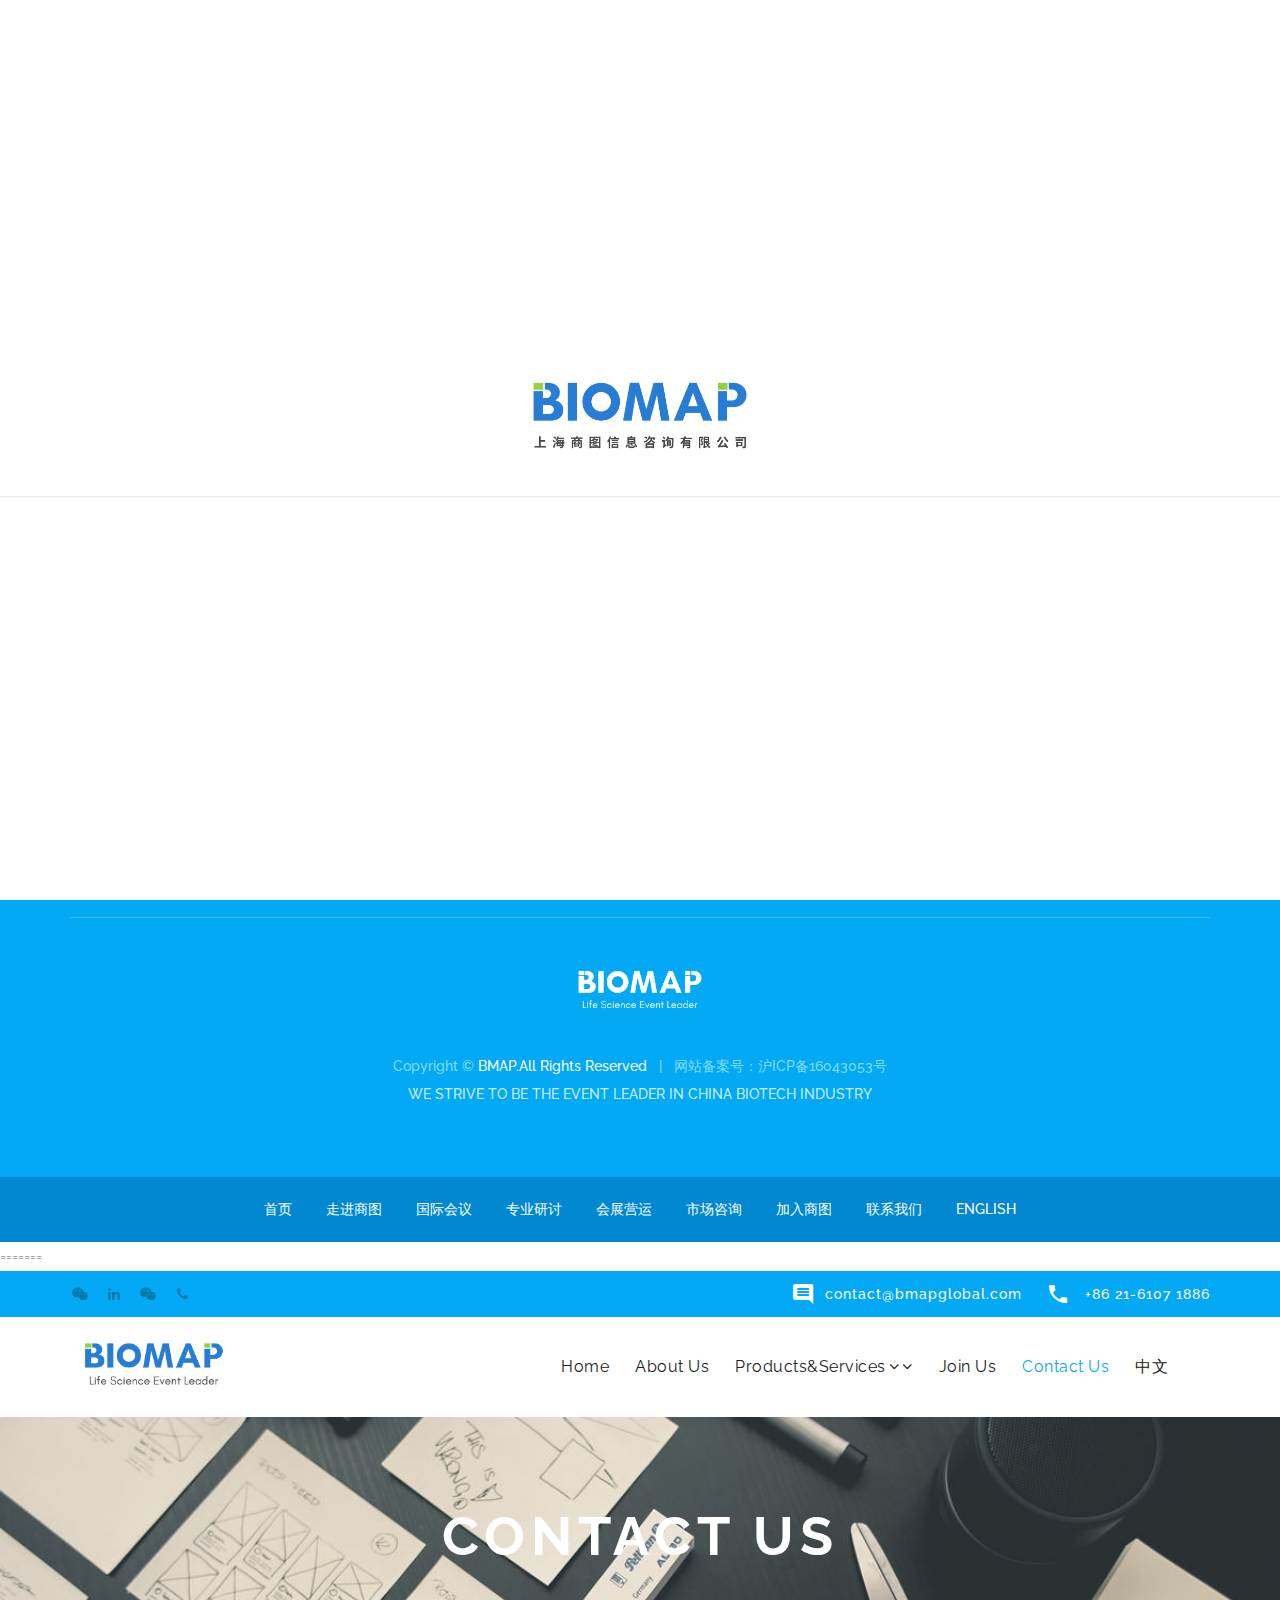
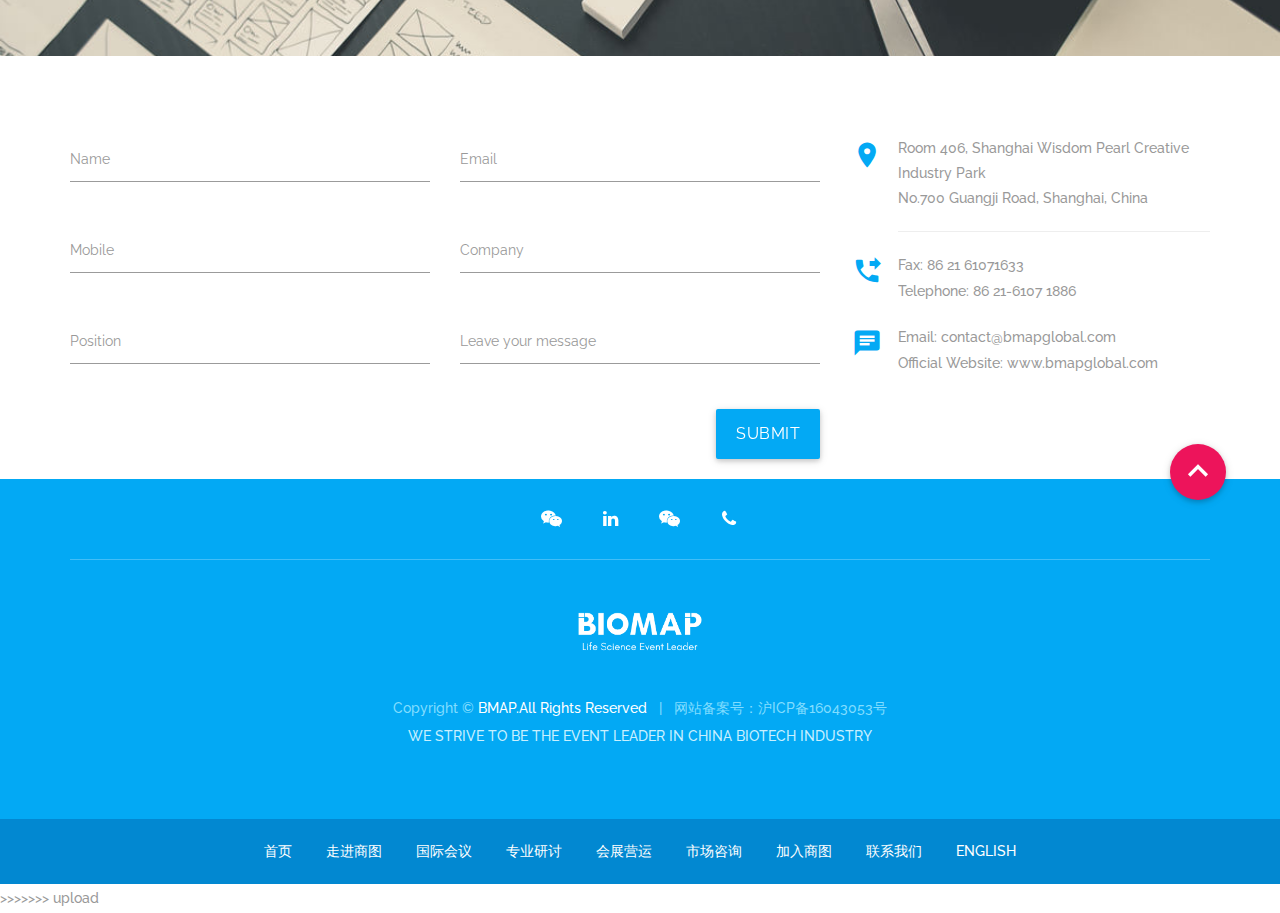
==== commit 7f3e4013: "修复国际会议标题的一些问题" ====
--- a/contactUs.html
+++ b/contactUs.html
@@ -1,3 +1,4 @@
+<<<<<<< HEAD
 <!DOCTYPE html>
 <html lang="en">
 <head>
@@ -353,4 +354,361 @@
 	<script src="./modules/js/language_cookie.js"></script>
 </body>
 
+=======
+<!DOCTYPE html>
+<html lang="en">
+<head>
+	<meta charset="utf-8">
+	<meta http-equiv="X-UA-Compatible" content="IE=edge">
+	<meta name="viewport" content="width=device-width, initial-scale=1">
+	<meta name="description" content="materialize is a responsive creative agency template">
+	<meta name="keywords" content="material, corporate, business, parallax, creative, agency">
+	<meta name="author" content="trendytheme.net">
+
+	<title data-localize="header.contactUs"></title>
+
+	<!--  favicon -->
+	<link rel="shortcut icon" href="assets/img/ico/favicon.png">
+	<!--  apple-touch-icon -->
+	<link rel="apple-touch-icon-precomposed" sizes="144x144" href="assets/img/ico/apple-touch-icon-144-precomposed.png">
+	<link rel="apple-touch-icon-precomposed" sizes="114x114" href="assets/img/ico/apple-touch-icon-114-precomposed.png">
+	<link rel="apple-touch-icon-precomposed" sizes="72x72" href="assets/img/ico/apple-touch-icon-72-precomposed.png">
+	<link rel="apple-touch-icon-precomposed" href="assets/img/ico/apple-touch-icon-57-precomposed.png">
+
+	<link href='https://fonts.googleapis.com/css?family=Raleway:400,300,500,700,900' rel='stylesheet' type='text/css'>
+	<!-- Material Icons CSS -->
+	<link href="assets/fonts/iconfont/material-icons.css" rel="stylesheet">
+	<!-- FontAwesome CSS -->
+	<link href="assets/fonts/font-awesome/css/font-awesome.min.css" rel="stylesheet">
+	<!-- magnific-popup -->
+	<link href="assets/magnific-popup/magnific-popup.css" rel="stylesheet">
+	<!-- flexslider -->
+	<link href="assets/flexSlider/flexslider.css" rel="stylesheet">
+	<!-- materialize -->
+	<link href="assets/materialize/css/materialize.min.css" rel="stylesheet">
+	<!-- Bootstrap -->
+	<link href="assets/bootstrap/css/bootstrap.min.css" rel="stylesheet">
+	<!-- shortcodes -->
+	<link href="assets/css/shortcodes/shortcodes.css" rel="stylesheet">
+	<!-- Main Style CSS -->
+	<link href="style.css" rel="stylesheet">
+	<link rel="stylesheet" type="text/css" href="modules/css/base.css">
+	<!-- Corporate CSS -->
+	<!-- <link href="assets/css/skins/corporate.css" rel="stylesheet"> -->
+
+	<!-- HTML5 shim and Respond.js for IE8 support of HTML5 elements and media queries -->
+	<!-- WARNING: Respond.js doesn't work if you view the page via file:// -->
+	<!--[if lt IE 9]>
+          <script src="https://oss.maxcdn.com/html5shiv/3.7.2/html5shiv.min.js"></script>
+          <script src="https://oss.maxcdn.com/respond/1.4.2/respond.min.js"></script>
+        <![endif]-->
+</head>
+
+<body id="top" class="has-header-search">
+
+	<!-- Top bar start-->
+	<div class="top-bar light-blue visible-md visible-lg">
+		<div class="container">
+			<div class="row">
+				<!-- Social Icon -->
+				<div class="col-md-6">
+					<!-- Social Icon -->
+					<ul class="list-inline social-top tt-animate btt clickHighlight">
+						<li>
+							<a href="#"><i class="fa fa-weixin"></i></a>
+							<img src="./modules/images/erweima.jpg" alt="" class="dis-none">
+						</li>
+						<li>
+							<a href="#"><i class="fa fa-linkedin"></i></a>
+							<img src="./modules/images/erweima.jpg" alt="" class="dis-none">
+						</li>
+						<li>
+							<a href="#"><i class="fa fa-weixin"></i></a>
+							<img src="./modules/images/erweima.jpg" alt="" class="dis-none">
+						</li>
+						<li>
+							<a href="#"><i class="fa fa-phone"></i></a>
+							<img src="./modules/images/erweima.jpg" alt="" class="dis-none">
+						</li>
+					</ul>
+				</div>
+
+				<div class="col-md-6 text-right">
+					<ul class="topbar-cta no-margin">
+						<li class="mr-20">
+							<a><i class="material-icons mr-10">&#xE0B9;</i>contact@bmapglobal.com</a>
+						</li>
+						<li>
+							<a><i class="material-icons mr-10">&#xE0CD;</i> +86 21-6107 1886</a>
+						</li>
+					</ul>
+				</div>
+			</div><!-- /.row -->
+		</div><!-- /.container -->
+	</div>
+	<!-- Top bar end-->
+
+
+	<!--导航-->
+	<header id="header" class="tt-nav transparent-header">
+
+		<div class="header-sticky light-header">
+
+			<div class="container">
+
+				<div id="materialize-menu" class="menuzord">
+
+					<!--logo start-->
+					<a href="index.html" class="logo-brand">
+						<img src="assets/img/logo.png" alt="" />
+					</a>
+					<!--logo end-->
+
+					<!--mega menu start-->
+					<ul class="menuzord-menu pull-right">
+						<li><a data-localize="header.homePage" href="index.html">首页</a>
+						</li>
+
+						<li><a href="enterTheBusinessCircle.html" data-localize="header.enterTheBusinessCircle">走进商图</a>
+						</li>
+
+						<li><a href="javascript:void(0)"><strong data-localize="header.productsServices">产品与服务</strong></a>
+							<ul class="dropdown">
+								<li><a href="internationalConference.html"
+										data-localize="header.productsAndServices.internationalConference">国际会议</a></li>
+								<li><a href="professionalDiscussion.html"
+										data-localize="header.productsAndServices.professionalSeminars">专业研讨</a></li>
+								<li><a href="exhibitionOperation.html"
+										data-localize="header.productsAndServices.exhibitionOperation">会展营运</a>
+								</li>
+								<li><a href="marketConsulting.html"
+										data-localize="header.productsAndServices.marketConsultation">市场咨询</a></li>
+
+							</ul>
+						</li>
+
+						<li><a href="enteringTheBusiness.html" data-localize="header.joinTheBusinessCircle">加入商图</a>
+						</li>
+
+						<li class="active"><a href="contactUs.html" data-localize="header.contactUs">加入我们</a>
+						</li>
+
+						<li><a href="javascript:void(0)" data-localize="header.language" id="language">English</a>
+						</li>
+					</ul>
+					<!--mega menu end-->
+
+				</div>
+			</div>
+		</div>
+	</header>
+	<!--导航 end-->
+
+	<!-- 页面标题 -->
+	<section class="page-title page-title-bg page-title-center ptb-90">
+		<div class="container">
+			<h2 class="text-bold white-text font-40 font-big" data-localize="contactUs.title">加入我们</h2>
+		</div>
+	</section>
+	<!--页面标题 end-->
+
+	<!-- contact-form-section -->
+	<section class="section-padding">
+
+		<div class="container">
+			<div class="row">
+
+				<div class="col-md-8">
+					<form name="contact-form" id="contactForm" action="sendemail.php" method="POST">
+
+						<div class="row">
+							<div class="col-md-6">
+								<div class="input-field">
+									<input type="text" name="name" class="validate" id="name">
+									<label for="name" data-localize="contactUs.name">姓名</label>
+								</div>
+
+							</div><!-- /.col-md-6 -->
+
+							<div class="col-md-6">
+								<div class="input-field">
+									<label class="sr-only" for="email" data-localize="contactUs.email">邮箱</label>
+									<input id="email" type="email" name="email" class="validate">
+									<label for="email" data-error="wrong" data-success="right" data-localize="contactUs.email">邮箱</label>
+								</div>
+							</div><!-- /.col-md-6 -->
+						</div><!-- /.row -->
+
+						<div class="row">
+							<div class="col-md-6">
+								<div class="input-field">
+									<input id="phone" type="tel" name="phone" class="validate">
+									<label for="phone" data-localize="contactUs.mobile">电话</label>
+								</div>
+							</div><!-- /.col-md-6 -->
+
+							<div class="col-md-6">
+								<div class="input-field">
+									<input id="website" type="text" name="website" class="validate">
+									<label for="website" data-localize="contactUs.company">公司</label>
+								</div>
+							</div><!-- /.col-md-6 -->
+						</div><!-- /.row -->
+
+						<div class="row">
+							<div class="col-md-6">
+								<div class="input-field">
+									<input id="phone" type="tel" name="phone" class="validate">
+									<label for="phone" data-localize="contactUs.position">职位</label>
+								</div>
+							</div><!-- /.col-md-6 -->
+
+							<div class="col-md-6">
+								<div class="input-field">
+									<input id="website" type="text" name="website" class="validate">
+									<label for="website" data-localize="contactUs.leaveYourMessage">留言</label>
+								</div>
+							</div><!-- /.col-md-6 -->
+						</div><!-- /.row -->
+
+						<button type="submit" name="submit" class="waves-effect waves-light btn submit-button mt-30"
+							data-localize="contactUs.submit">点击提交</button>
+					</form>
+				</div><!-- /.col-md-8 -->
+
+				<div class="col-md-4 contact-info">
+
+					<address>
+						<i class="material-icons brand-color">&#xE8B4;</i>
+						<div class="address" >
+							<span data-localize="contactUs.address.content1">中国上海虹口区广纪路700号</span> <br>
+							<span data-localize="contactUs.address.content2">明珠创意园二期406室</span>
+							<hr>
+						</div>
+
+						<i class="material-icons brand-color">&#xE61C;</i>
+						<div class="phone">
+							<p><span data-localize="contactUs.fax.title"></span>: 86 21 61071633<br>
+								<span data-localize="contactUs.telephone.title"></span>: 86 21-6107 1886</p>
+						</div>
+
+						<i class="material-icons brand-color">&#xE0B7;</i>
+						<div class="mail">
+							<p><a href="mailto:#"> <span data-localize="contactUs.emails.title"></span>: contact@bmapglobal.com</a><br>
+								<a href="#"> <span data-localize="contactUs.officialWebsite.title"></span>: www.bmapglobal.com</a></p>
+						</div>
+					</address>
+				</div><!-- /.col-md-4 -->
+			</div><!-- /.row -->
+		</div>
+
+	</section>
+	<!-- contact-form-section End -->
+
+
+	<!--footer 4 start -->
+	<footer class="footer footer-four">
+		<div class="primary-footer brand-bg text-center">
+			<div class="container">
+
+				<a href="#top" class="page-scroll btn-floating btn-large pink back-top waves-effect waves-light"
+					data-section="#top">
+					<i class="material-icons">&#xE316;</i>
+				</a>
+
+				<ul class="social-link tt-animate ltr mt-20 clickHighlight">
+					<li>
+						<a href="#"><i class="fa fa-weixin"></i></a>
+						<img src="./modules/images/erweima.jpg" alt="" class="dis-none">
+					</li>
+					<li>
+						<a href="#"><i class="fa fa-linkedin"></i></a>
+						<img src="./modules/images/erweima.jpg" alt="" class="dis-none">
+					</li>
+					<li>
+						<a href="#"><i class="fa fa-weixin"></i></a>
+						<img src="./modules/images/erweima.jpg" alt="" class="dis-none">
+					</li>
+					<li>
+						<a href="#"><i class="fa fa-phone"></i></a>
+						<img src="./modules/images/erweima.jpg" alt="" class="dis-none">
+					</li>
+				</ul>
+
+				<hr class="mt-10">
+
+				<div class="row">
+					<div class="col-md-12">
+						<div class="footer-logo">
+							<img src="assets/img/logo-white.png" alt="">
+						</div>
+
+						<span class="copy-text">Copyright © <a href="#"> BMAP.All Rights Reserved</a>
+							&nbsp; | &nbsp; 网站备案号：沪ICP备16043053号 </a></span>
+						<div class="footer-intro">
+							<p data-localize="footer.explain">
+								致力于打造中国生物科技行业第一活动公司</p>
+						</div>
+					</div><!-- /.col-md-12 -->
+				</div><!-- /.row -->
+			</div><!-- /.container -->
+		</div><!-- /.primary-footer -->
+
+		<div class="secondary-footer brand-bg darken-2 text-center">
+			<div class="container">
+				<ul>
+					<li><a href="index.html">首页</a></li>
+					<li><a href="enterTheBusinessCircle.html">走进商图</a></li>
+					<li><a href="internationalConference.html">国际会议</a></li>
+					<li><a href="professionalDiscussion.html">专业研讨</a></li>
+					<li><a href="exhibitionOperation.html">会展营运</a></li>
+					<li><a href="marketConsulting.html">市场咨询</a></li>
+					<li><a href="enteringTheBusiness.html">加入商图</a></li>
+					<li><a href="contactUs.html">联系我们</a></li>
+					<li><a href="javascript:void(0);">English</a></li>
+				</ul>
+			</div><!-- /.container -->
+		</div><!-- /.secondary-footer -->
+	</footer>
+	<!--footer 4 end-->
+
+
+	<!-- Preloader -->
+	<div id="preloader">
+		<div class="preloader-position">
+			<img src="assets/img/logo-colored.png" alt="logo">
+			<div class="progress">
+				<div class="indeterminate"></div>
+			</div>
+		</div>
+	</div>
+	<!-- End Preloader -->
+
+
+	<!-- jQuery -->
+	<script src="assets/js/jquery-2.1.3.min.js"></script>
+	<script src="assets/bootstrap/js/bootstrap.min.js"></script>
+	<script src="assets/materialize/js/materialize.min.js"></script>
+	<script src="assets/js/jquery.easing.min.js"></script>
+	<script src="assets/js/smoothscroll.min.js"></script>
+	<script src="assets/js/menuzord.js"></script>
+	<script src="assets/js/equalheight.js"></script>
+	<script src="assets/js/bootstrap-tabcollapse.min.js"></script>
+	<script src="assets/js/jquery.inview.min.js"></script>
+	<script src="assets/js/jquery.countTo.min.js"></script>
+	<script src="assets/js/imagesloaded.js"></script>
+	<script src="assets/js/jquery.shuffle.min.js"></script>
+	<script src="assets/js/jquery.stellar.min.js"></script>
+	<script src="assets/flexSlider/jquery.flexslider-min.js"></script>
+	<script src="assets/magnific-popup/jquery.magnific-popup.min.js"></script>
+	<script src="assets/js/jquery.easypiechart.js"></script>
+	<script src="assets/js/scripts.js"></script>
+
+	<!-- 自己写的 -->
+	<script src="modules/js/common.js"></script>
+	<script src="./modules/libs/jquery-localize/jquery.localize.min.js"></script>
+	<script src="./modules/js/language_cookie.js"></script>
+</body>
+
+>>>>>>> upload
 </html>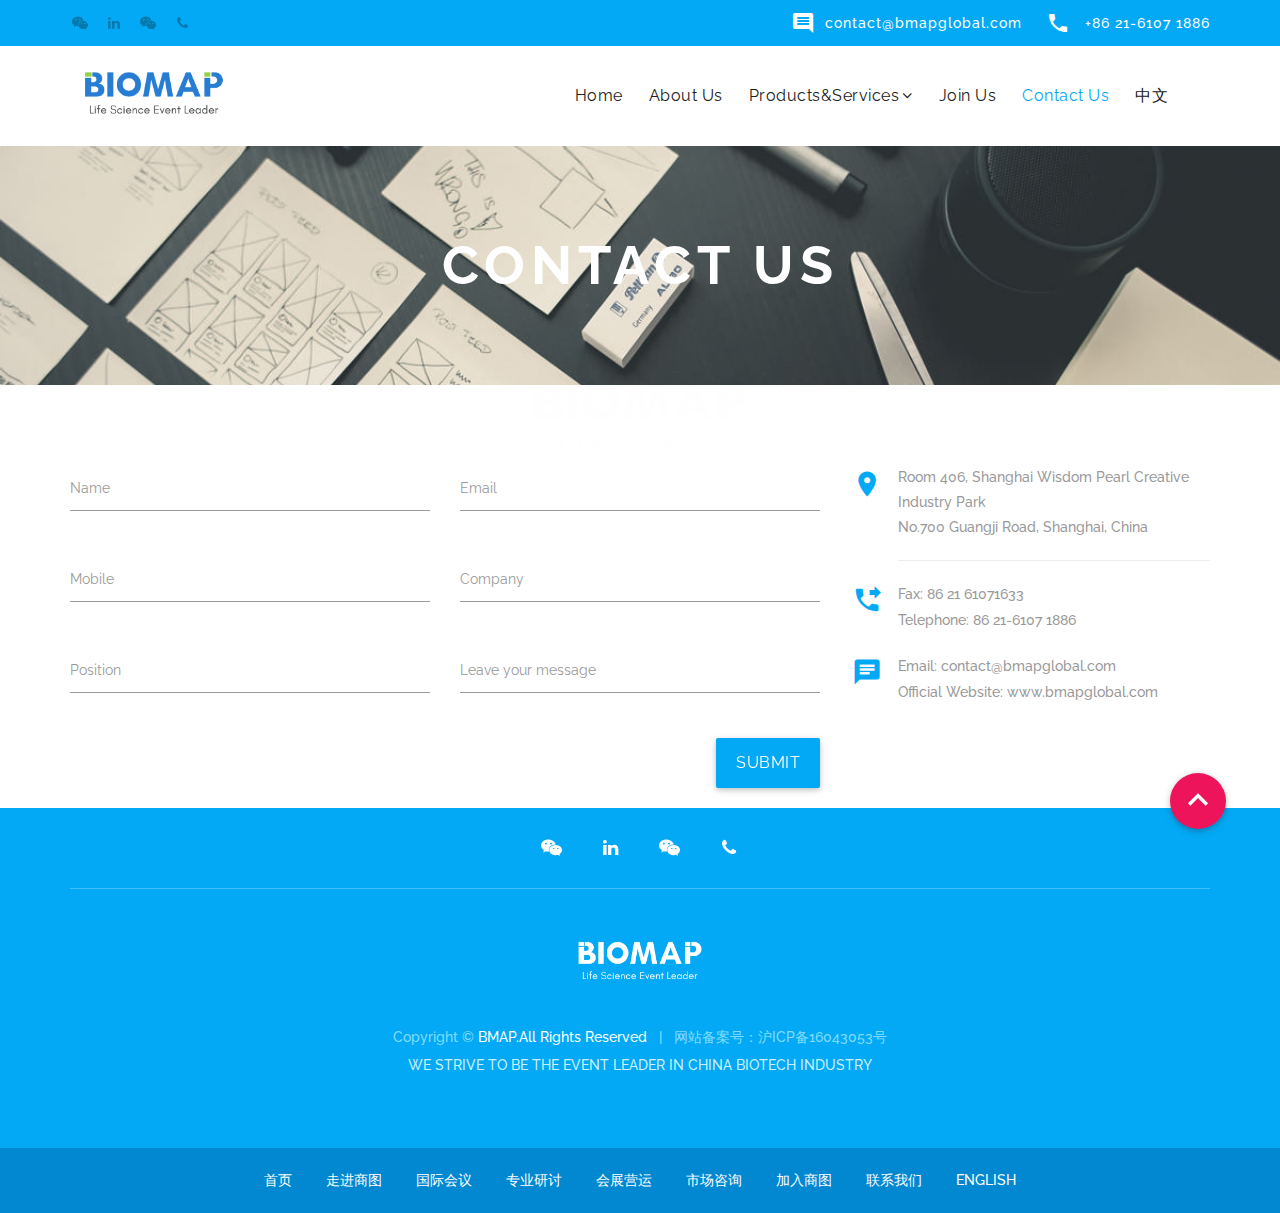
==== commit 7f532fd7: "'修复一些bug'" ====
--- a/contactUs.html
+++ b/contactUs.html
@@ -1,360 +1,3 @@
-<<<<<<< HEAD
-<!DOCTYPE html>
-<html lang="en">
-<head>
-	<meta charset="utf-8">
-	<meta http-equiv="X-UA-Compatible" content="IE=edge">
-	<meta name="viewport" content="width=device-width, initial-scale=1">
-	<meta name="description" content="materialize is a responsive creative agency template">
-	<meta name="keywords" content="material, corporate, business, parallax, creative, agency">
-	<meta name="author" content="trendytheme.net">
-
-	<title data-localize="header.contactUs"></title>
-
-	<!--  favicon -->
-	<link rel="shortcut icon" href="assets/img/ico/favicon.png">
-	<!--  apple-touch-icon -->
-	<link rel="apple-touch-icon-precomposed" sizes="144x144" href="assets/img/ico/apple-touch-icon-144-precomposed.png">
-	<link rel="apple-touch-icon-precomposed" sizes="114x114" href="assets/img/ico/apple-touch-icon-114-precomposed.png">
-	<link rel="apple-touch-icon-precomposed" sizes="72x72" href="assets/img/ico/apple-touch-icon-72-precomposed.png">
-	<link rel="apple-touch-icon-precomposed" href="assets/img/ico/apple-touch-icon-57-precomposed.png">
-
-	<link href='https://fonts.googleapis.com/css?family=Raleway:400,300,500,700,900' rel='stylesheet' type='text/css'>
-	<!-- Material Icons CSS -->
-	<link href="assets/fonts/iconfont/material-icons.css" rel="stylesheet">
-	<!-- FontAwesome CSS -->
-	<link href="assets/fonts/font-awesome/css/font-awesome.min.css" rel="stylesheet">
-	<!-- magnific-popup -->
-	<link href="assets/magnific-popup/magnific-popup.css" rel="stylesheet">
-	<!-- flexslider -->
-	<link href="assets/flexSlider/flexslider.css" rel="stylesheet">
-	<!-- materialize -->
-	<link href="assets/materialize/css/materialize.min.css" rel="stylesheet">
-	<!-- Bootstrap -->
-	<link href="assets/bootstrap/css/bootstrap.min.css" rel="stylesheet">
-	<!-- shortcodes -->
-	<link href="assets/css/shortcodes/shortcodes.css" rel="stylesheet">
-	<!-- Main Style CSS -->
-	<link href="style.css" rel="stylesheet">
-	<link rel="stylesheet" type="text/css" href="modules/css/base.css">
-	<!-- Corporate CSS -->
-	<!-- <link href="assets/css/skins/corporate.css" rel="stylesheet"> -->
-
-	<!-- HTML5 shim and Respond.js for IE8 support of HTML5 elements and media queries -->
-	<!-- WARNING: Respond.js doesn't work if you view the page via file:// -->
-	<!--[if lt IE 9]>
-          <script src="https://oss.maxcdn.com/html5shiv/3.7.2/html5shiv.min.js"></script>
-          <script src="https://oss.maxcdn.com/respond/1.4.2/respond.min.js"></script>
-        <![endif]-->
-</head>
-
-<body id="top" class="has-header-search">
-
-	<!-- Top bar start-->
-	<div class="top-bar light-blue visible-md visible-lg">
-		<div class="container">
-			<div class="row">
-				<!-- Social Icon -->
-				<div class="col-md-6">
-					<!-- Social Icon -->
-					<ul class="list-inline social-top tt-animate btt clickHighlight">
-						<li>
-							<a href="#"><i class="fa fa-weixin"></i></a>
-							<img src="./modules/images/erweima.jpg" alt="" class="dis-none">
-						</li>
-						<li>
-							<a href="#"><i class="fa fa-linkedin"></i></a>
-							<img src="./modules/images/erweima.jpg" alt="" class="dis-none">
-						</li>
-						<li>
-							<a href="#"><i class="fa fa-weixin"></i></a>
-							<img src="./modules/images/erweima.jpg" alt="" class="dis-none">
-						</li>
-						<li>
-							<a href="#"><i class="fa fa-phone"></i></a>
-							<img src="./modules/images/erweima.jpg" alt="" class="dis-none">
-						</li>
-					</ul>
-				</div>
-
-				<div class="col-md-6 text-right">
-					<ul class="topbar-cta no-margin">
-						<li class="mr-20">
-							<a><i class="material-icons mr-10">&#xE0B9;</i>contact@bmapglobal.com</a>
-						</li>
-						<li>
-							<a><i class="material-icons mr-10">&#xE0CD;</i> +86 21-6107 1886</a>
-						</li>
-					</ul>
-				</div>
-			</div><!-- /.row -->
-		</div><!-- /.container -->
-	</div>
-	<!-- Top bar end-->
-
-
-	<!--导航-->
-	<header id="header" class="tt-nav transparent-header">
-
-		<div class="header-sticky light-header">
-
-			<div class="container">
-
-				<div id="materialize-menu" class="menuzord">
-
-					<!--logo start-->
-					<a href="index.html" class="logo-brand">
-						<img src="assets/img/logo.png" alt="" />
-					</a>
-					<!--logo end-->
-
-					<!--mega menu start-->
-					<ul class="menuzord-menu pull-right">
-						<li><a data-localize="header.homePage" href="index.html">首页</a>
-						</li>
-
-						<li><a href="enterTheBusinessCircle.html" data-localize="header.enterTheBusinessCircle">走进商图</a>
-						</li>
-
-						<li><a href="javascript:void(0)"><strong data-localize="header.productsServices">产品与服务</strong></a>
-							<ul class="dropdown">
-								<li><a href="internationalConference.html"
-										data-localize="header.productsAndServices.internationalConference">国际会议</a></li>
-								<li><a href="professionalDiscussion.html"
-										data-localize="header.productsAndServices.professionalSeminars">专业研讨</a></li>
-								<li><a href="exhibitionOperation.html"
-										data-localize="header.productsAndServices.exhibitionOperation">会展营运</a>
-								</li>
-								<li><a href="marketConsulting.html"
-										data-localize="header.productsAndServices.marketConsultation">市场咨询</a></li>
-
-							</ul>
-						</li>
-
-						<li><a href="enteringTheBusiness.html" data-localize="header.joinTheBusinessCircle">加入商图</a>
-						</li>
-
-						<li class="active"><a href="contactUs.html" data-localize="header.contactUs">加入我们</a>
-						</li>
-
-						<li><a href="javascript:void(0)" data-localize="header.language" id="language">English</a>
-						</li>
-					</ul>
-					<!--mega menu end-->
-
-				</div>
-			</div>
-		</div>
-	</header>
-	<!--导航 end-->
-
-	<!-- 页面标题 -->
-	<section class="page-title page-title-bg page-title-center ptb-90">
-		<div class="container">
-			<h2 class="text-bold white-text font-40 font-big" data-localize="contactUs.title">加入我们</h2>
-		</div>
-	</section>
-	<!--页面标题 end-->
-
-	<!-- contact-form-section -->
-	<section class="section-padding">
-
-		<div class="container">
-			<div class="row">
-
-				<div class="col-md-8">
-					<form name="contact-form" id="contactForm" action="sendemail.php" method="POST">
-
-						<div class="row">
-							<div class="col-md-6">
-								<div class="input-field">
-									<input type="text" name="name" class="validate" id="name">
-									<label for="name" data-localize="contactUs.name">姓名</label>
-								</div>
-
-							</div><!-- /.col-md-6 -->
-
-							<div class="col-md-6">
-								<div class="input-field">
-									<label class="sr-only" for="email" data-localize="contactUs.email">邮箱</label>
-									<input id="email" type="email" name="email" class="validate">
-									<label for="email" data-error="wrong" data-success="right" data-localize="contactUs.email">邮箱</label>
-								</div>
-							</div><!-- /.col-md-6 -->
-						</div><!-- /.row -->
-
-						<div class="row">
-							<div class="col-md-6">
-								<div class="input-field">
-									<input id="phone" type="tel" name="phone" class="validate">
-									<label for="phone" data-localize="contactUs.mobile">电话</label>
-								</div>
-							</div><!-- /.col-md-6 -->
-
-							<div class="col-md-6">
-								<div class="input-field">
-									<input id="website" type="text" name="website" class="validate">
-									<label for="website" data-localize="contactUs.company">公司</label>
-								</div>
-							</div><!-- /.col-md-6 -->
-						</div><!-- /.row -->
-
-						<div class="row">
-							<div class="col-md-6">
-								<div class="input-field">
-									<input id="phone" type="tel" name="phone" class="validate">
-									<label for="phone" data-localize="contactUs.position">职位</label>
-								</div>
-							</div><!-- /.col-md-6 -->
-
-							<div class="col-md-6">
-								<div class="input-field">
-									<input id="website" type="text" name="website" class="validate">
-									<label for="website" data-localize="contactUs.leaveYourMessage">留言</label>
-								</div>
-							</div><!-- /.col-md-6 -->
-						</div><!-- /.row -->
-
-						<button type="submit" name="submit" class="waves-effect waves-light btn submit-button mt-30"
-							data-localize="contactUs.submit">点击提交</button>
-					</form>
-				</div><!-- /.col-md-8 -->
-
-				<div class="col-md-4 contact-info">
-
-					<address>
-						<i class="material-icons brand-color">&#xE8B4;</i>
-						<div class="address" >
-							<span data-localize="contactUs.address.content1">中国上海虹口区广纪路700号</span> <br>
-							<span data-localize="contactUs.address.content2">明珠创意园二期406室</span>
-							<hr>
-						</div>
-
-						<i class="material-icons brand-color">&#xE61C;</i>
-						<div class="phone">
-							<p><span data-localize="contactUs.fax.title"></span>: 86 21 61071633<br>
-								<span data-localize="contactUs.telephone.title"></span>: 86 21-6107 1886</p>
-						</div>
-
-						<i class="material-icons brand-color">&#xE0B7;</i>
-						<div class="mail">
-							<p><a href="mailto:#"> <span data-localize="contactUs.emails.title"></span>: contact@bmapglobal.com</a><br>
-								<a href="#"> <span data-localize="contactUs.officialWebsite.title"></span>: www.bmapglobal.com</a></p>
-						</div>
-					</address>
-				</div><!-- /.col-md-4 -->
-			</div><!-- /.row -->
-		</div>
-
-	</section>
-	<!-- contact-form-section End -->
-
-
-	<!--footer 4 start -->
-	<footer class="footer footer-four">
-		<div class="primary-footer brand-bg text-center">
-			<div class="container">
-
-				<a href="#top" class="page-scroll btn-floating btn-large pink back-top waves-effect waves-light"
-					data-section="#top">
-					<i class="material-icons">&#xE316;</i>
-				</a>
-
-				<ul class="social-link tt-animate ltr mt-20 clickHighlight">
-					<li>
-						<a href="#"><i class="fa fa-weixin"></i></a>
-						<img src="./modules/images/erweima.jpg" alt="" class="dis-none">
-					</li>
-					<li>
-						<a href="#"><i class="fa fa-linkedin"></i></a>
-						<img src="./modules/images/erweima.jpg" alt="" class="dis-none">
-					</li>
-					<li>
-						<a href="#"><i class="fa fa-weixin"></i></a>
-						<img src="./modules/images/erweima.jpg" alt="" class="dis-none">
-					</li>
-					<li>
-						<a href="#"><i class="fa fa-phone"></i></a>
-						<img src="./modules/images/erweima.jpg" alt="" class="dis-none">
-					</li>
-				</ul>
-
-				<hr class="mt-10">
-
-				<div class="row">
-					<div class="col-md-12">
-						<div class="footer-logo">
-							<img src="assets/img/logo-white.png" alt="">
-						</div>
-
-						<span class="copy-text">Copyright © <a href="#"> BMAP.All Rights Reserved</a>
-							&nbsp; | &nbsp; 网站备案号：沪ICP备16043053号 </a></span>
-						<div class="footer-intro">
-							<p data-localize="footer.explain">
-								致力于打造中国生物科技行业第一活动公司</p>
-						</div>
-					</div><!-- /.col-md-12 -->
-				</div><!-- /.row -->
-			</div><!-- /.container -->
-		</div><!-- /.primary-footer -->
-
-		<div class="secondary-footer brand-bg darken-2 text-center">
-			<div class="container">
-				<ul>
-					<li><a href="index.html">首页</a></li>
-					<li><a href="enterTheBusinessCircle.html">走进商图</a></li>
-					<li><a href="internationalConference.html">国际会议</a></li>
-					<li><a href="professionalDiscussion.html">专业研讨</a></li>
-					<li><a href="exhibitionOperation.html">会展营运</a></li>
-					<li><a href="marketConsulting.html">市场咨询</a></li>
-					<li><a href="enteringTheBusiness.html">加入商图</a></li>
-					<li><a href="contactUs.html">联系我们</a></li>
-					<li><a href="javascript:void(0);">English</a></li>
-				</ul>
-			</div><!-- /.container -->
-		</div><!-- /.secondary-footer -->
-	</footer>
-	<!--footer 4 end-->
-
-
-	<!-- Preloader -->
-	<div id="preloader">
-		<div class="preloader-position">
-			<img src="assets/img/logo-colored.png" alt="logo">
-			<div class="progress">
-				<div class="indeterminate"></div>
-			</div>
-		</div>
-	</div>
-	<!-- End Preloader -->
-
-
-	<!-- jQuery -->
-	<script src="assets/js/jquery-2.1.3.min.js"></script>
-	<script src="assets/bootstrap/js/bootstrap.min.js"></script>
-	<script src="assets/materialize/js/materialize.min.js"></script>
-	<script src="assets/js/jquery.easing.min.js"></script>
-	<script src="assets/js/smoothscroll.min.js"></script>
-	<script src="assets/js/menuzord.js"></script>
-	<script src="assets/js/equalheight.js"></script>
-	<script src="assets/js/bootstrap-tabcollapse.min.js"></script>
-	<script src="assets/js/jquery.inview.min.js"></script>
-	<script src="assets/js/jquery.countTo.min.js"></script>
-	<script src="assets/js/imagesloaded.js"></script>
-	<script src="assets/js/jquery.shuffle.min.js"></script>
-	<script src="assets/js/jquery.stellar.min.js"></script>
-	<script src="assets/flexSlider/jquery.flexslider-min.js"></script>
-	<script src="assets/magnific-popup/jquery.magnific-popup.min.js"></script>
-	<script src="assets/js/jquery.easypiechart.js"></script>
-	<script src="assets/js/scripts.js"></script>
-
-	<!-- 自己写的 -->
-	<script src="modules/js/common.js"></script>
-	<script src="./modules/libs/jquery-localize/jquery.localize.min.js"></script>
-	<script src="./modules/js/language_cookie.js"></script>
-</body>
-
-=======
 <!DOCTYPE html>
 <html lang="en">
 <head>
@@ -710,5 +353,4 @@
 	<script src="./modules/js/language_cookie.js"></script>
 </body>
 
->>>>>>> upload
 </html>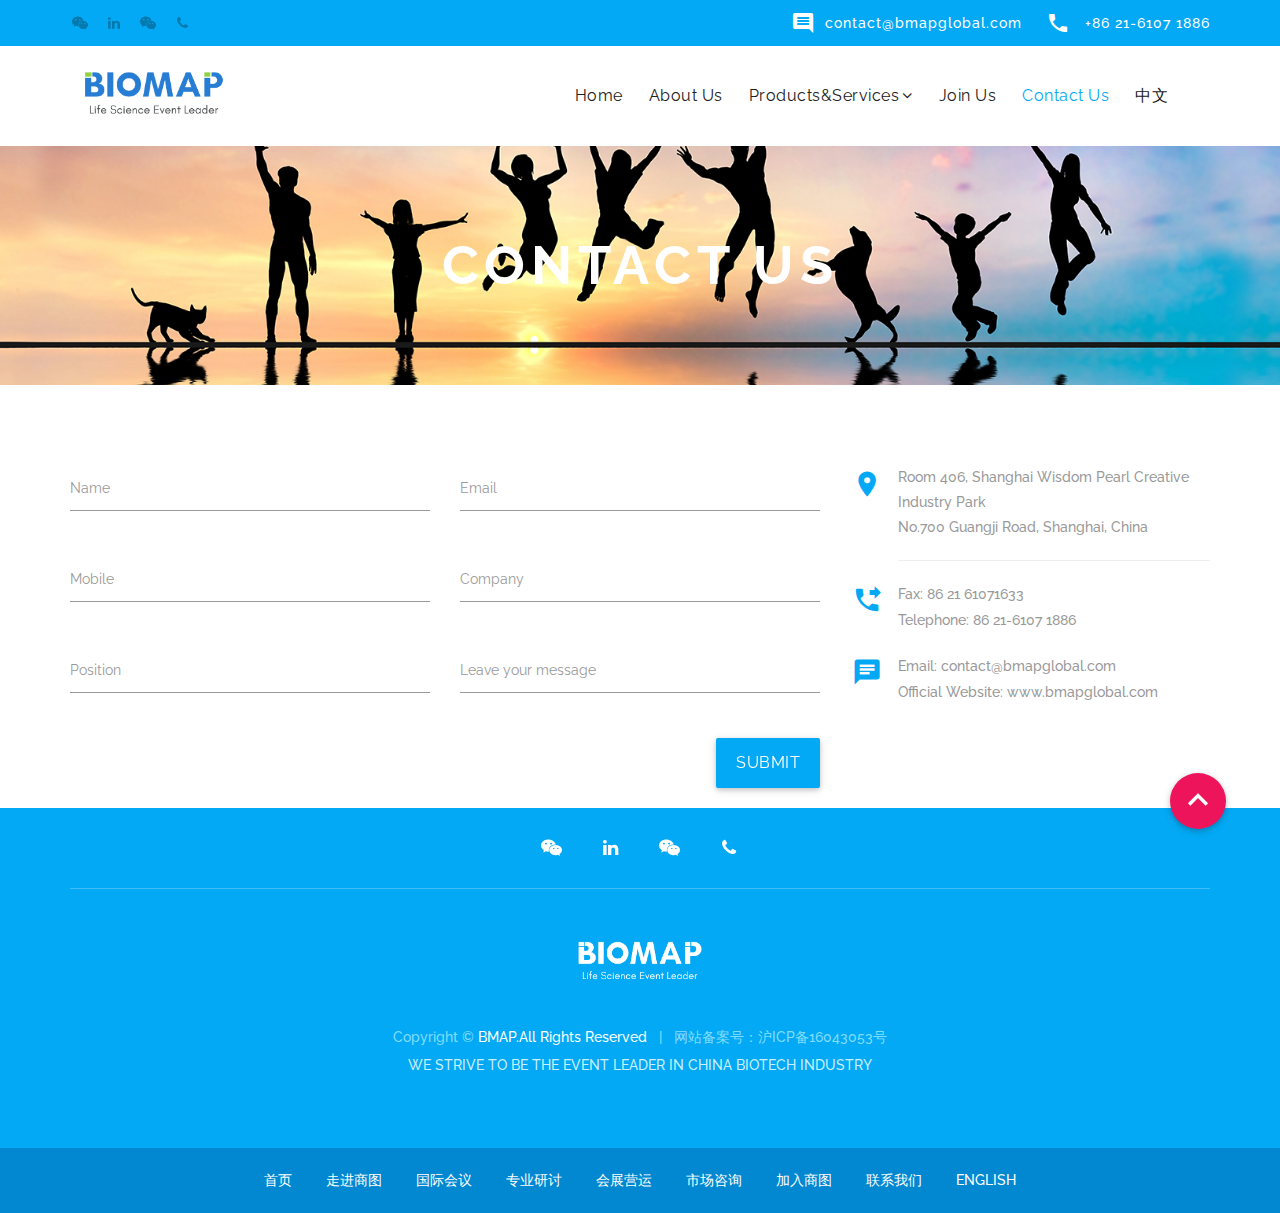
==== commit 5db39f80: "增加图片,修复主页bug" ====
--- a/contactUs.html
+++ b/contactUs.html
@@ -148,7 +148,7 @@
 	<!--导航 end-->
 
 	<!-- 页面标题 -->
-	<section class="page-title page-title-bg page-title-center ptb-90">
+	<section class="page-title bg_img page-title-center ptb-90">
 		<div class="container">
 			<h2 class="text-bold white-text font-40 font-big" data-localize="contactUs.title">加入我们</h2>
 		</div>
--- a/modules/css/base.css
+++ b/modules/css/base.css
@@ -21,6 +21,12 @@
 }
 .mh_100 {
   min-height: 100px;
+}
+.pt_60 {
+  padding-top: 60px;
+}
+.pb_60 {
+  padding-bottom: 60px;
 }
 .fz_26 {
   margin-top: 40px;
@@ -101,3 +107,34 @@
 .preloader-position img {
   width: 260px;
 }
+.bg_img {
+  background-image: url(../../assets/img/contact_us.jpg);
+  background-color: #03a9f4;
+  background-position: 50% 0;
+  background-size: cover;
+  background-repeat: no-repeat;
+}
+.enterbusiness_1 {
+  background-image: url(../../assets/img/jiqing.jpg) !important;
+  background-position: 50% 0 !important;
+  background-size: cover !important;
+  background-repeat: no-repeat !important;
+}
+.enterbusiness_2 {
+  background-image: url(../../assets/img/chengxin.jpg) !important;
+  background-position: 50% 0 !important;
+  background-size: cover !important;
+  background-repeat: no-repeat !important;
+}
+.enterbusiness_3 {
+  background-image: url(../../assets/img/zhuoyue.jpg) !important;
+  background-position: 50% 0 !important;
+  background-size: cover !important;
+  background-repeat: no-repeat !important;
+}
+.enterbusiness_4 {
+  background-image: url(../../assets/img/chuangxin.jpg) !important;
+  background-position: 50% 0 !important;
+  background-size: cover !important;
+  background-repeat: no-repeat !important;
+}
